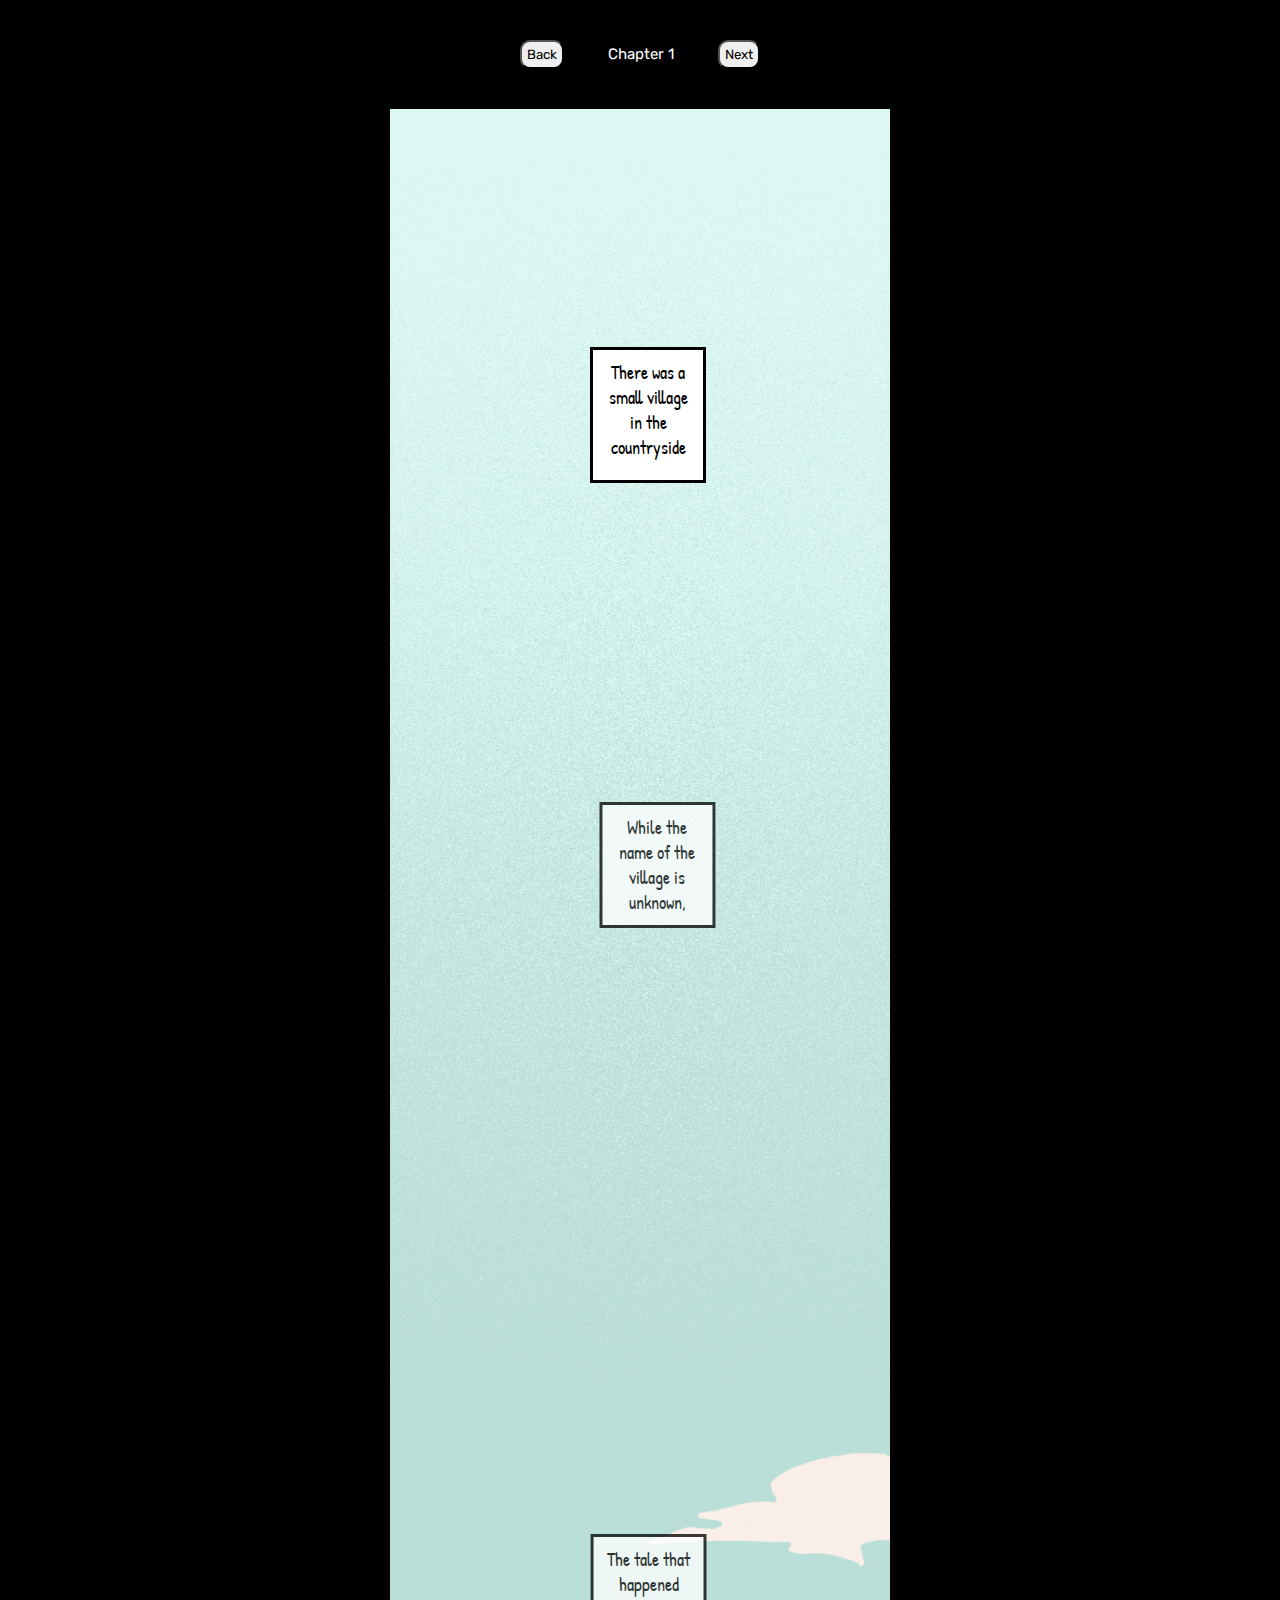
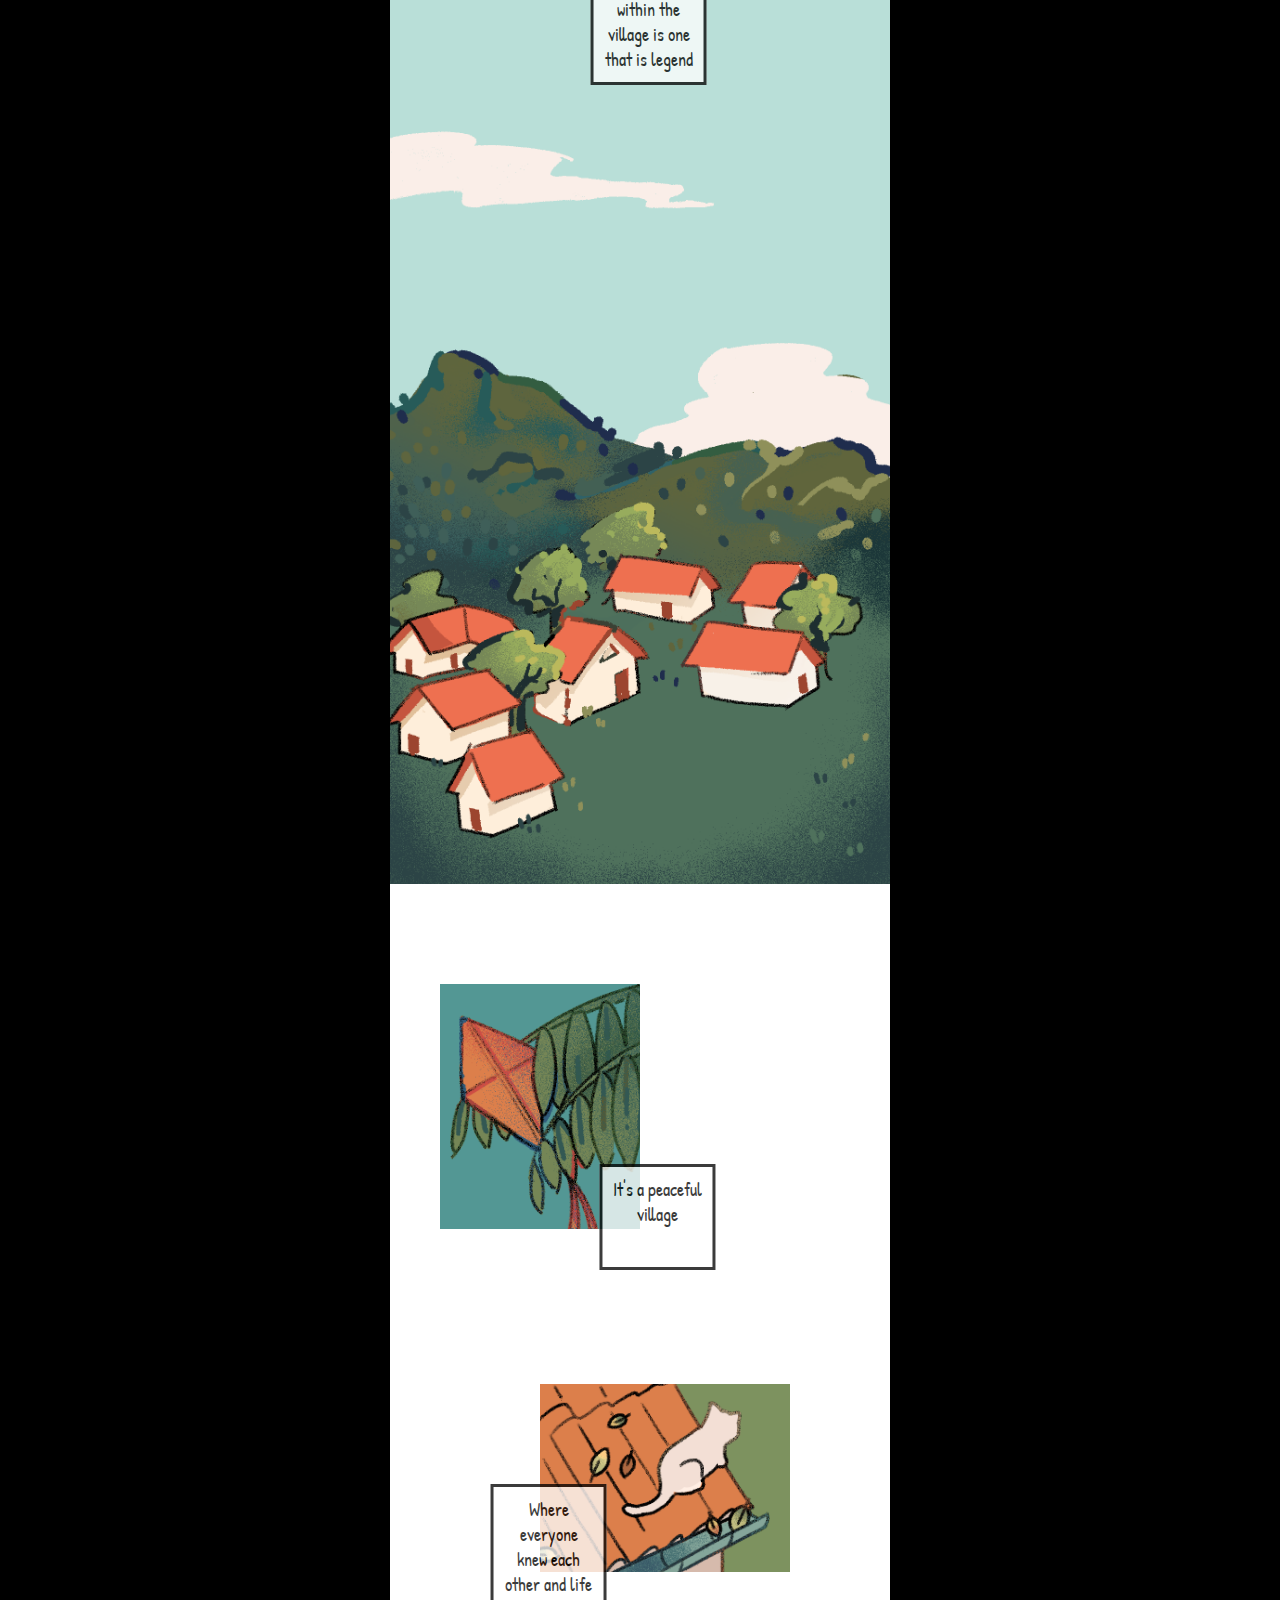
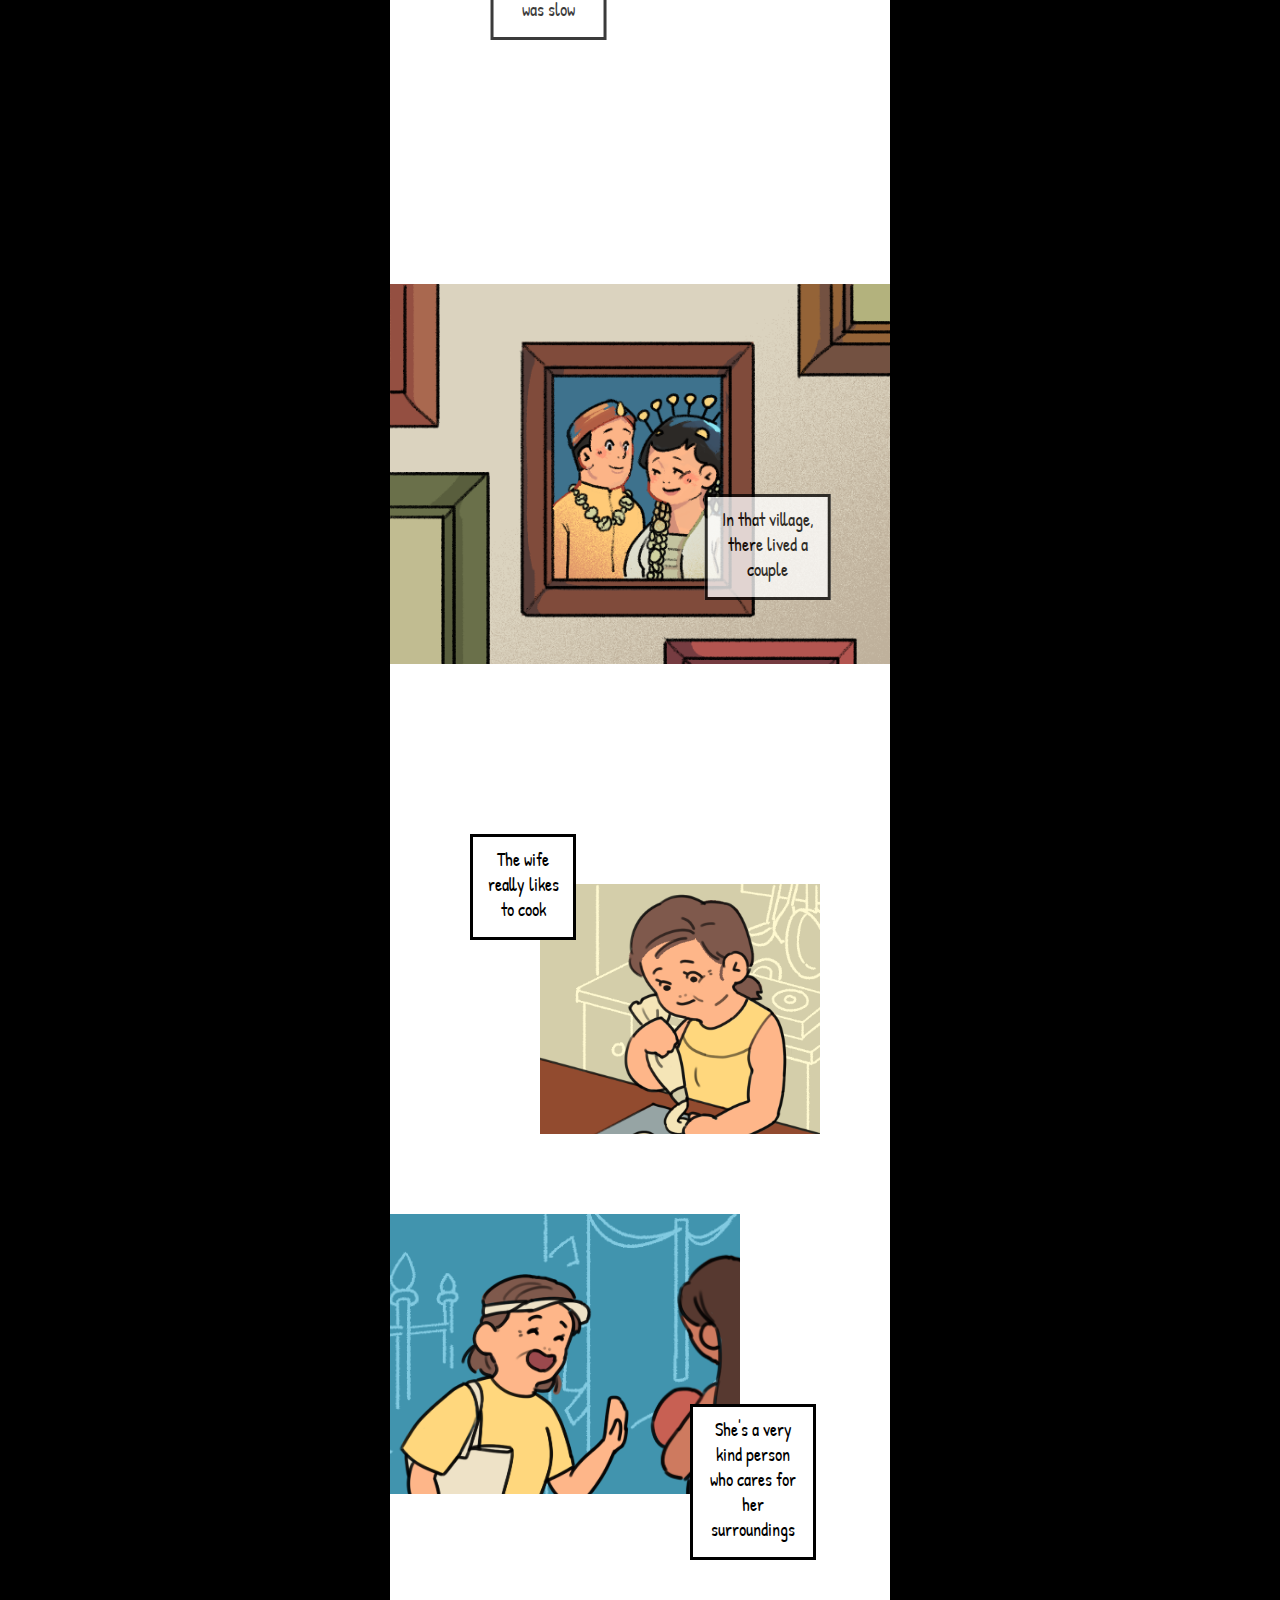
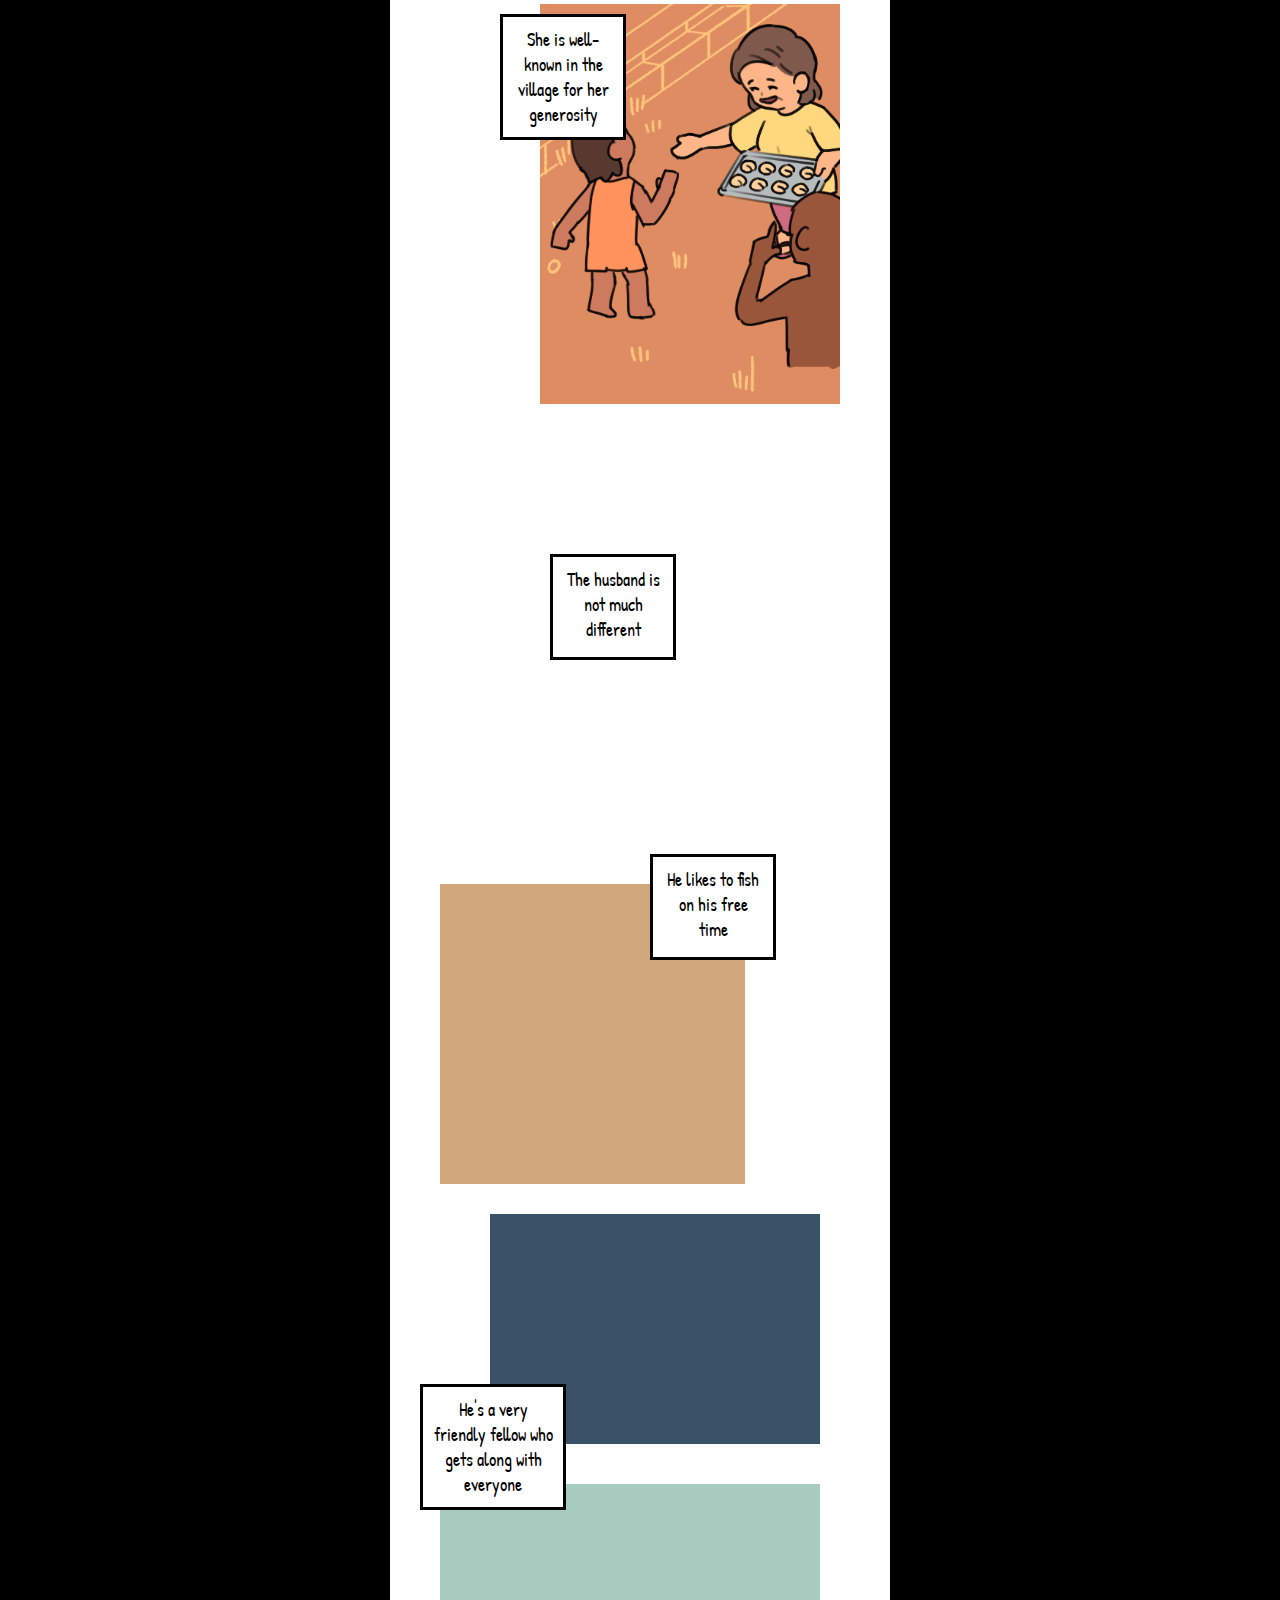
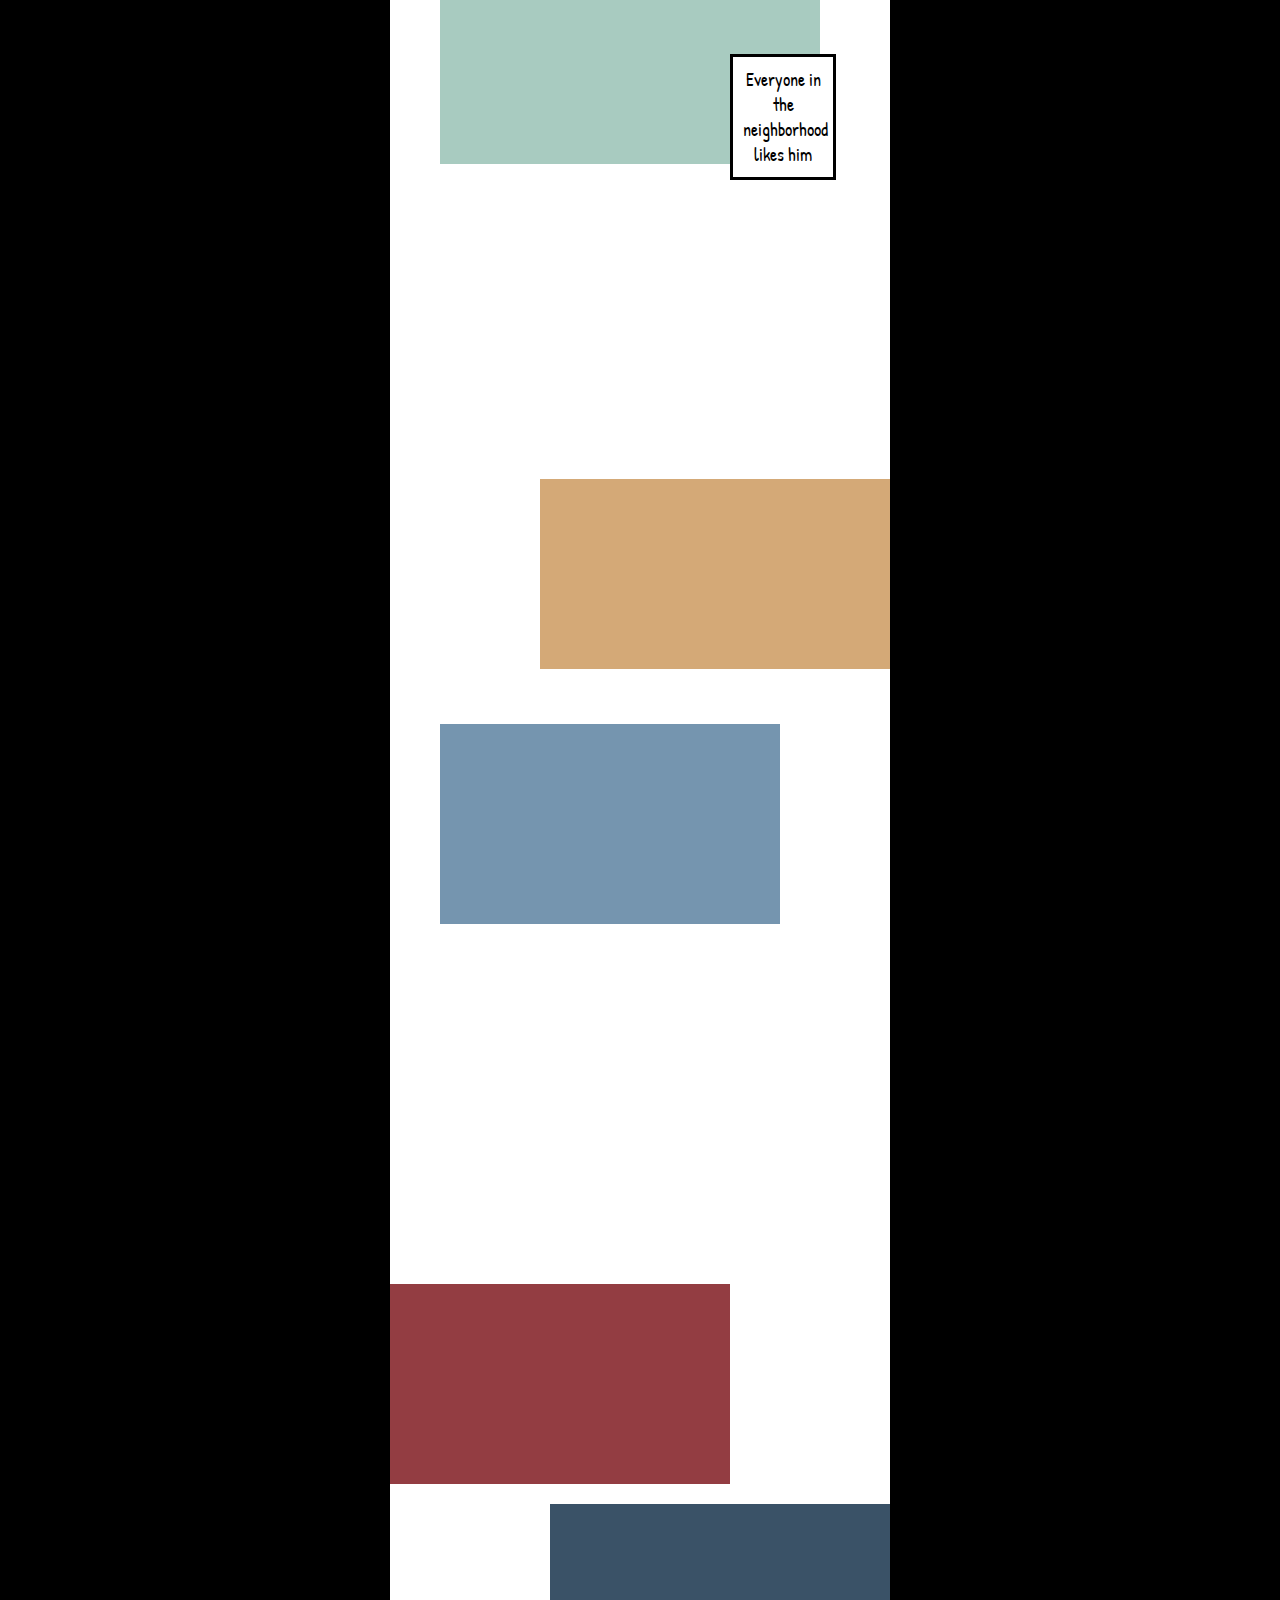
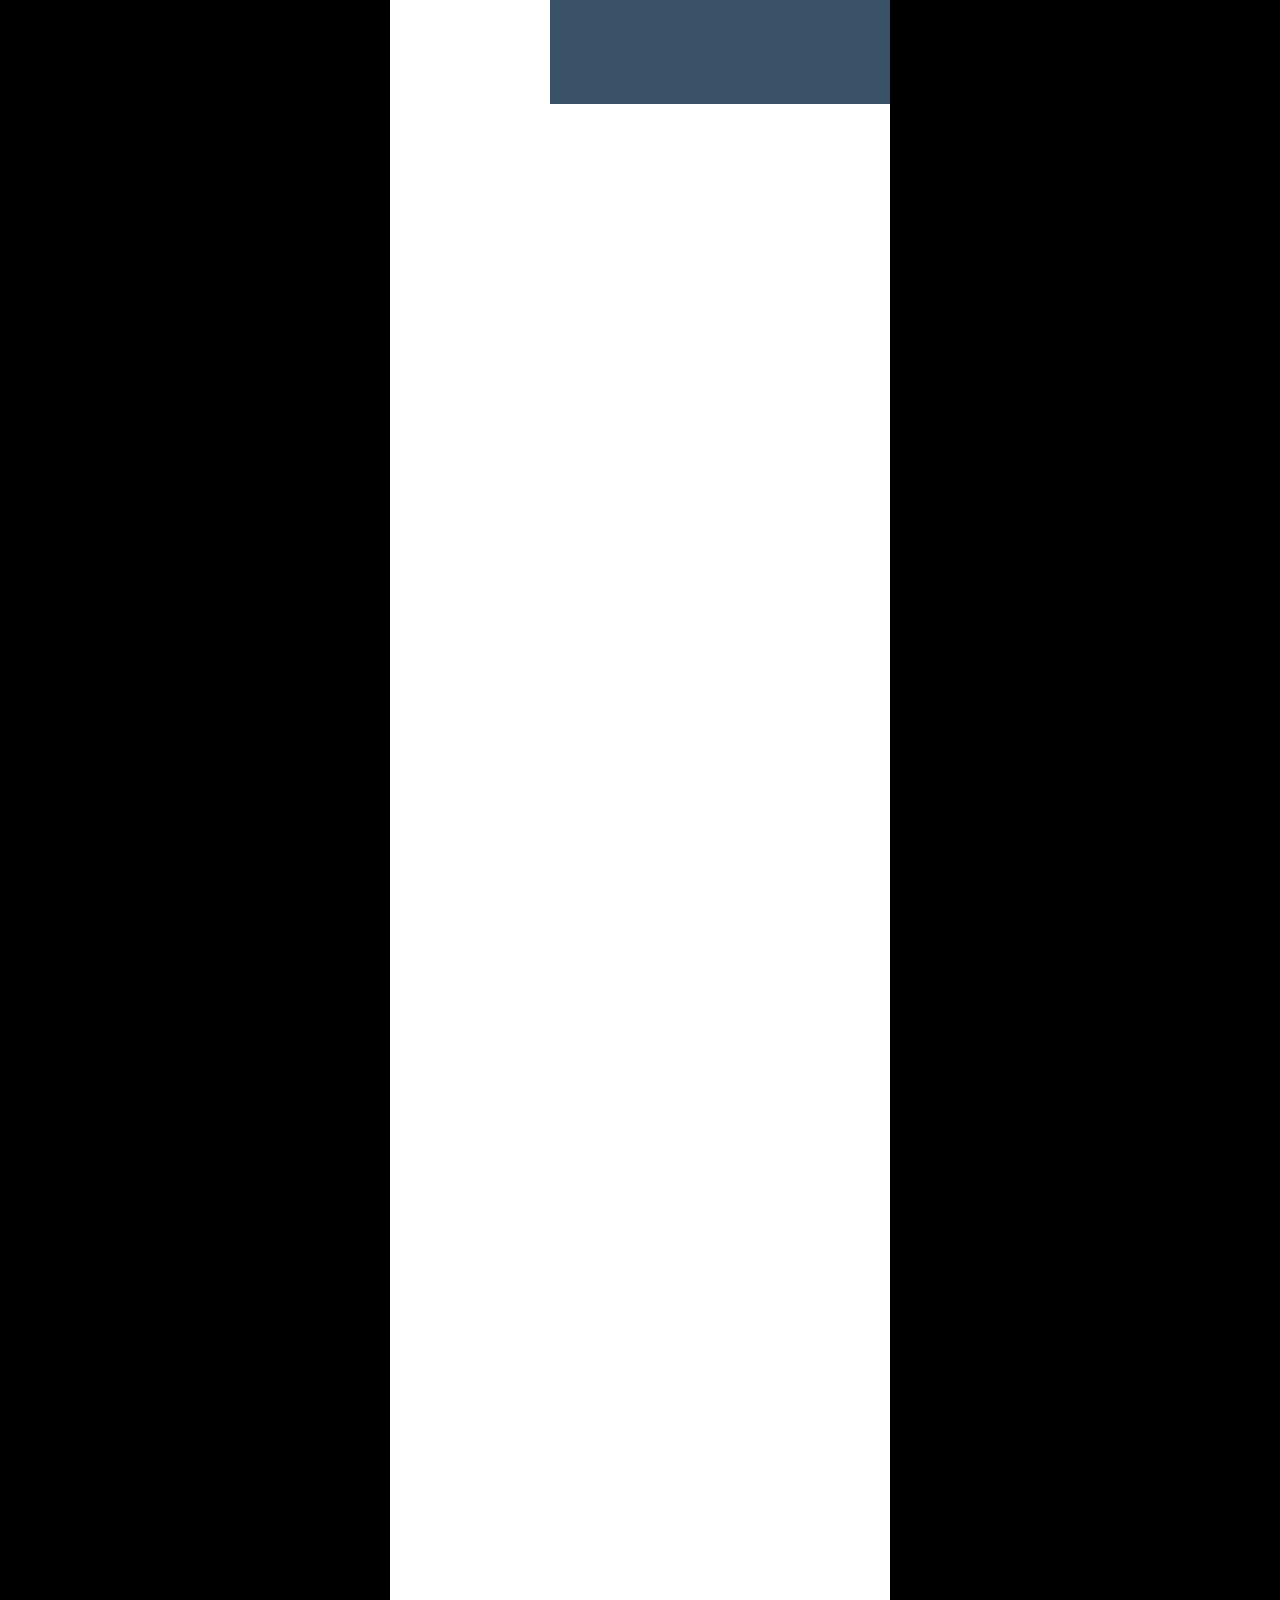
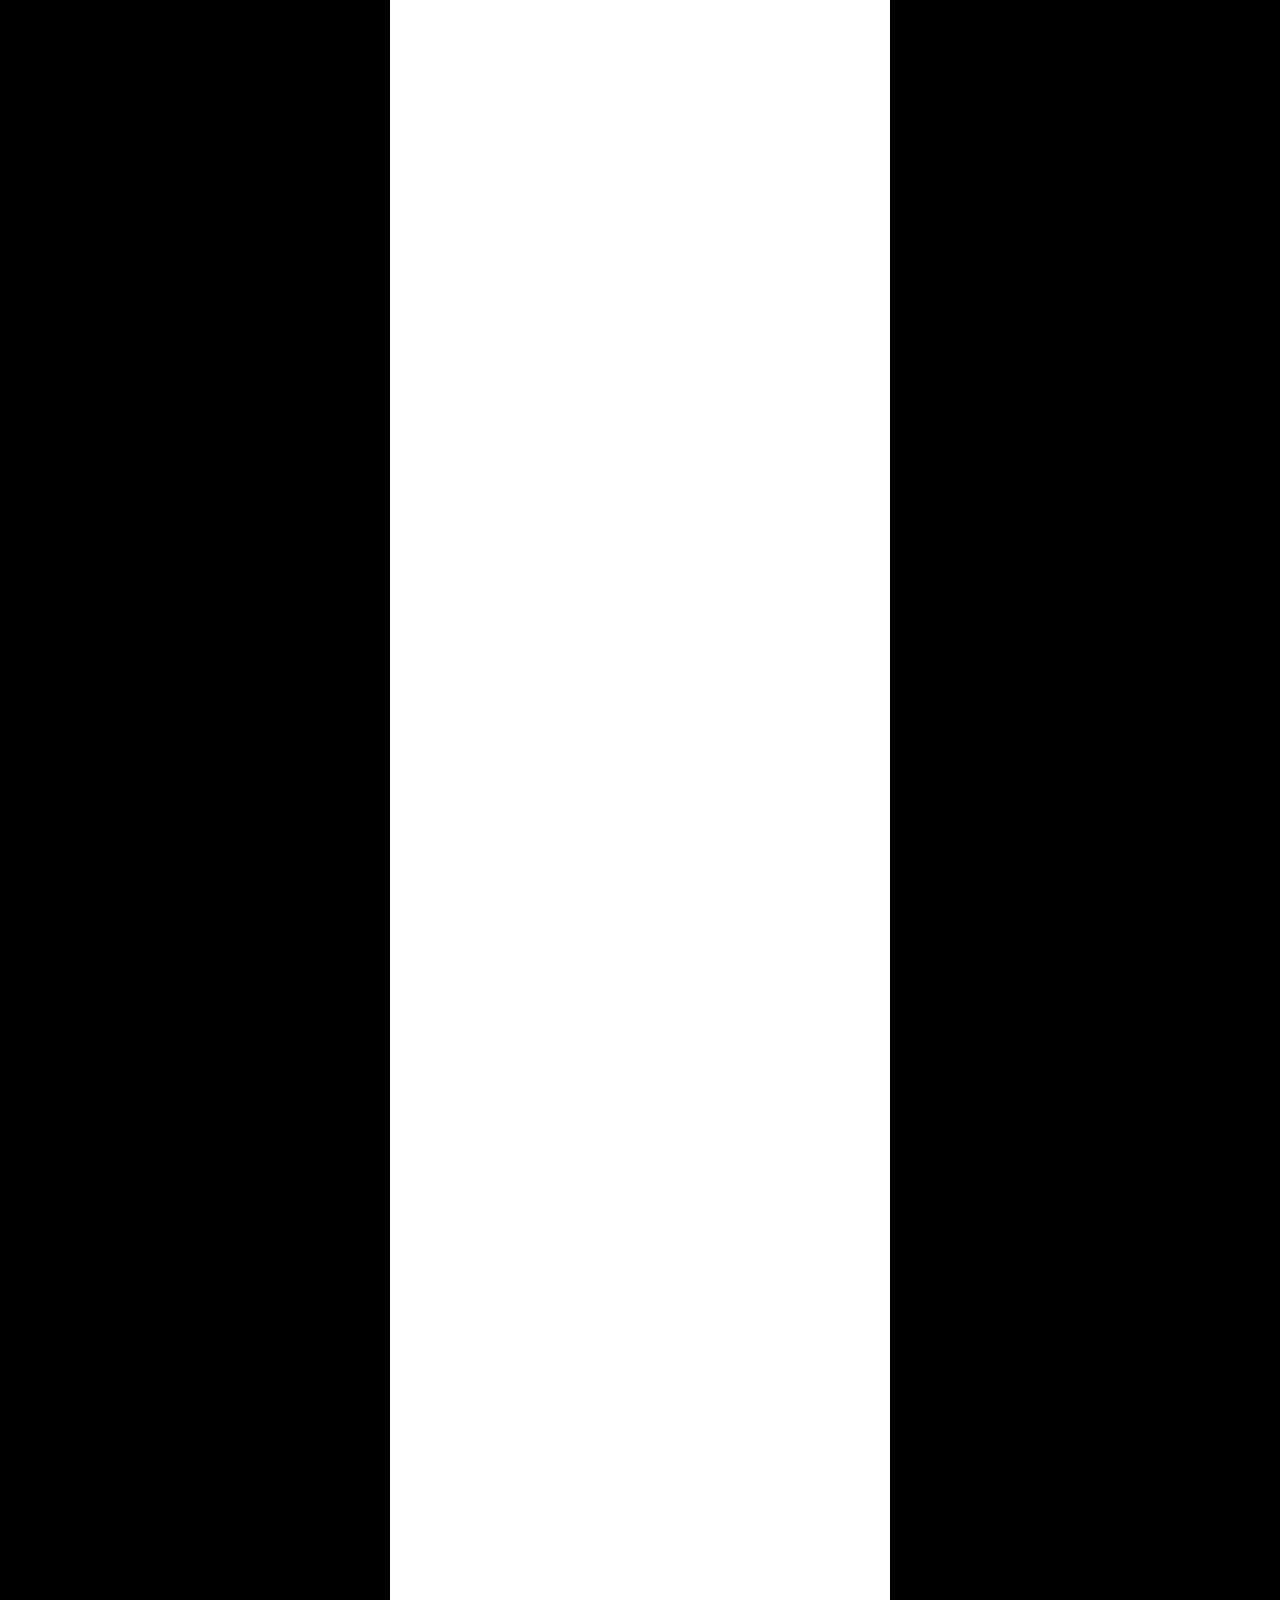
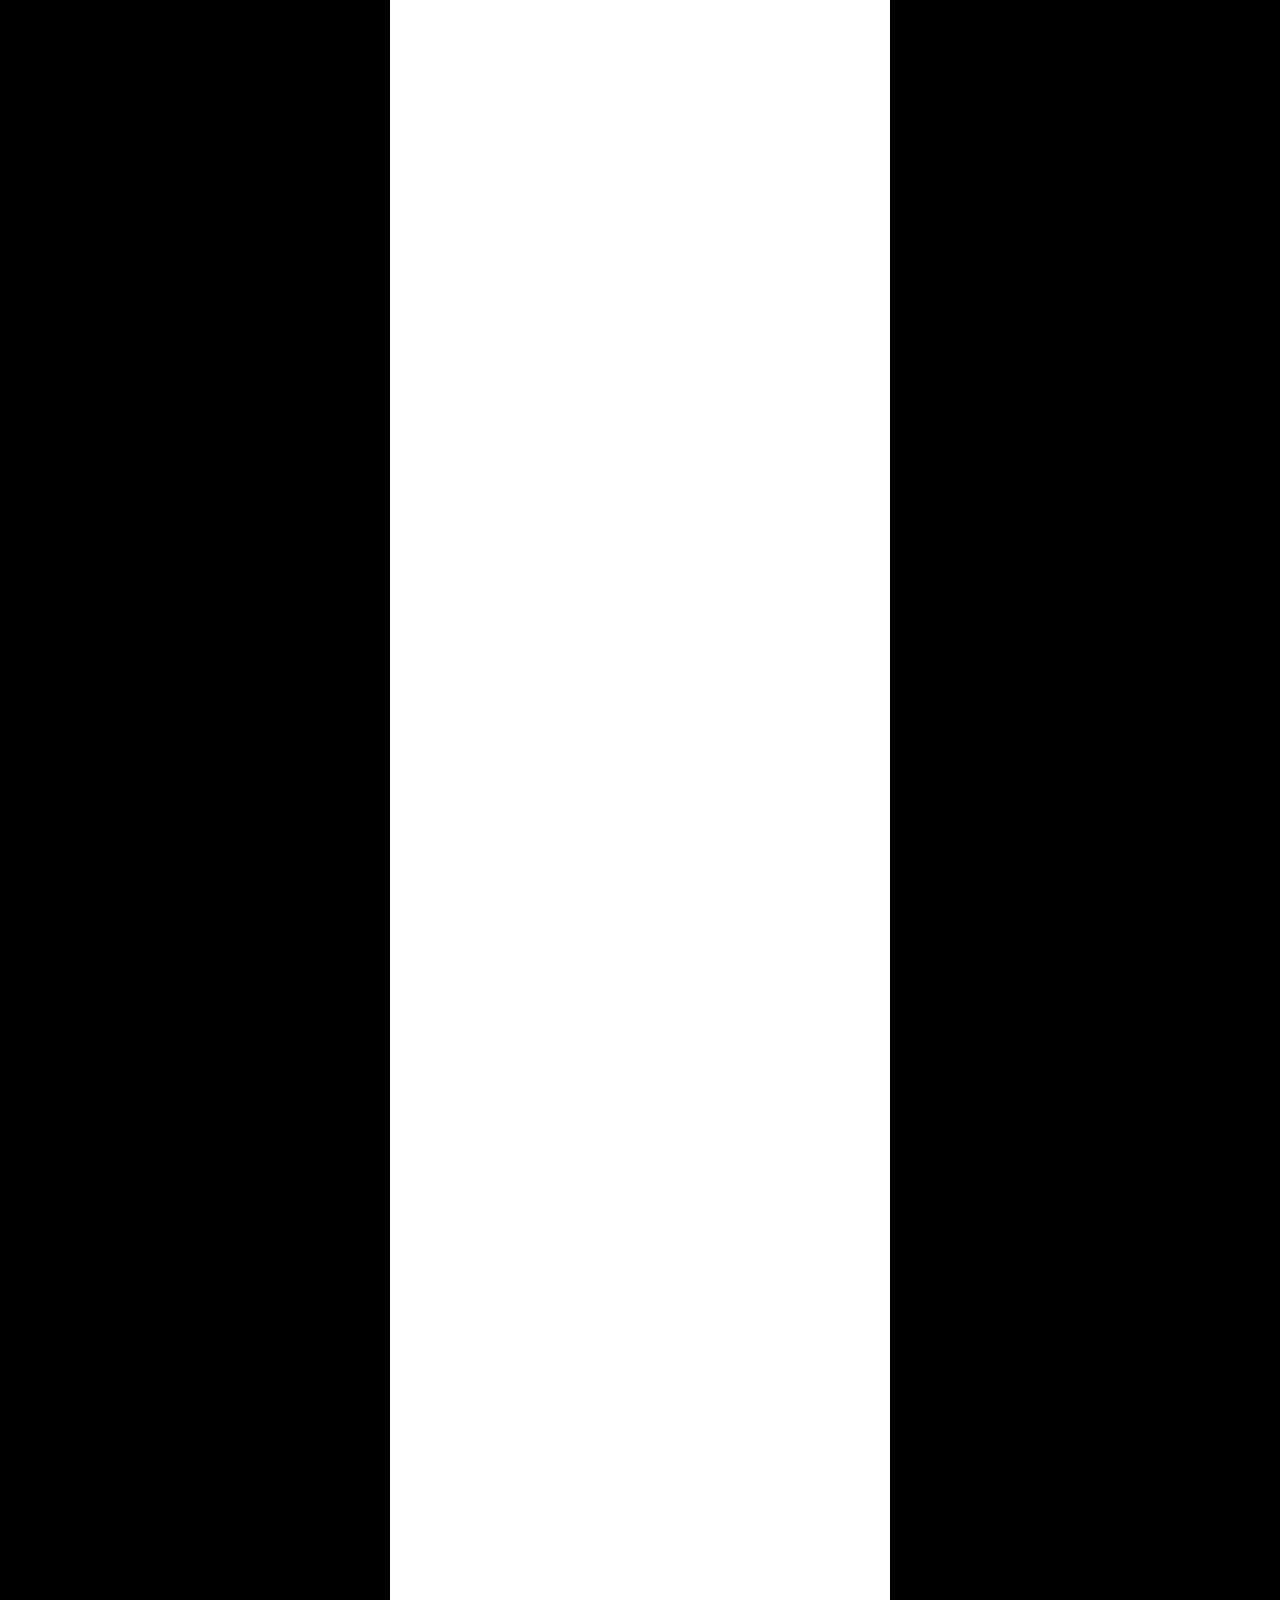
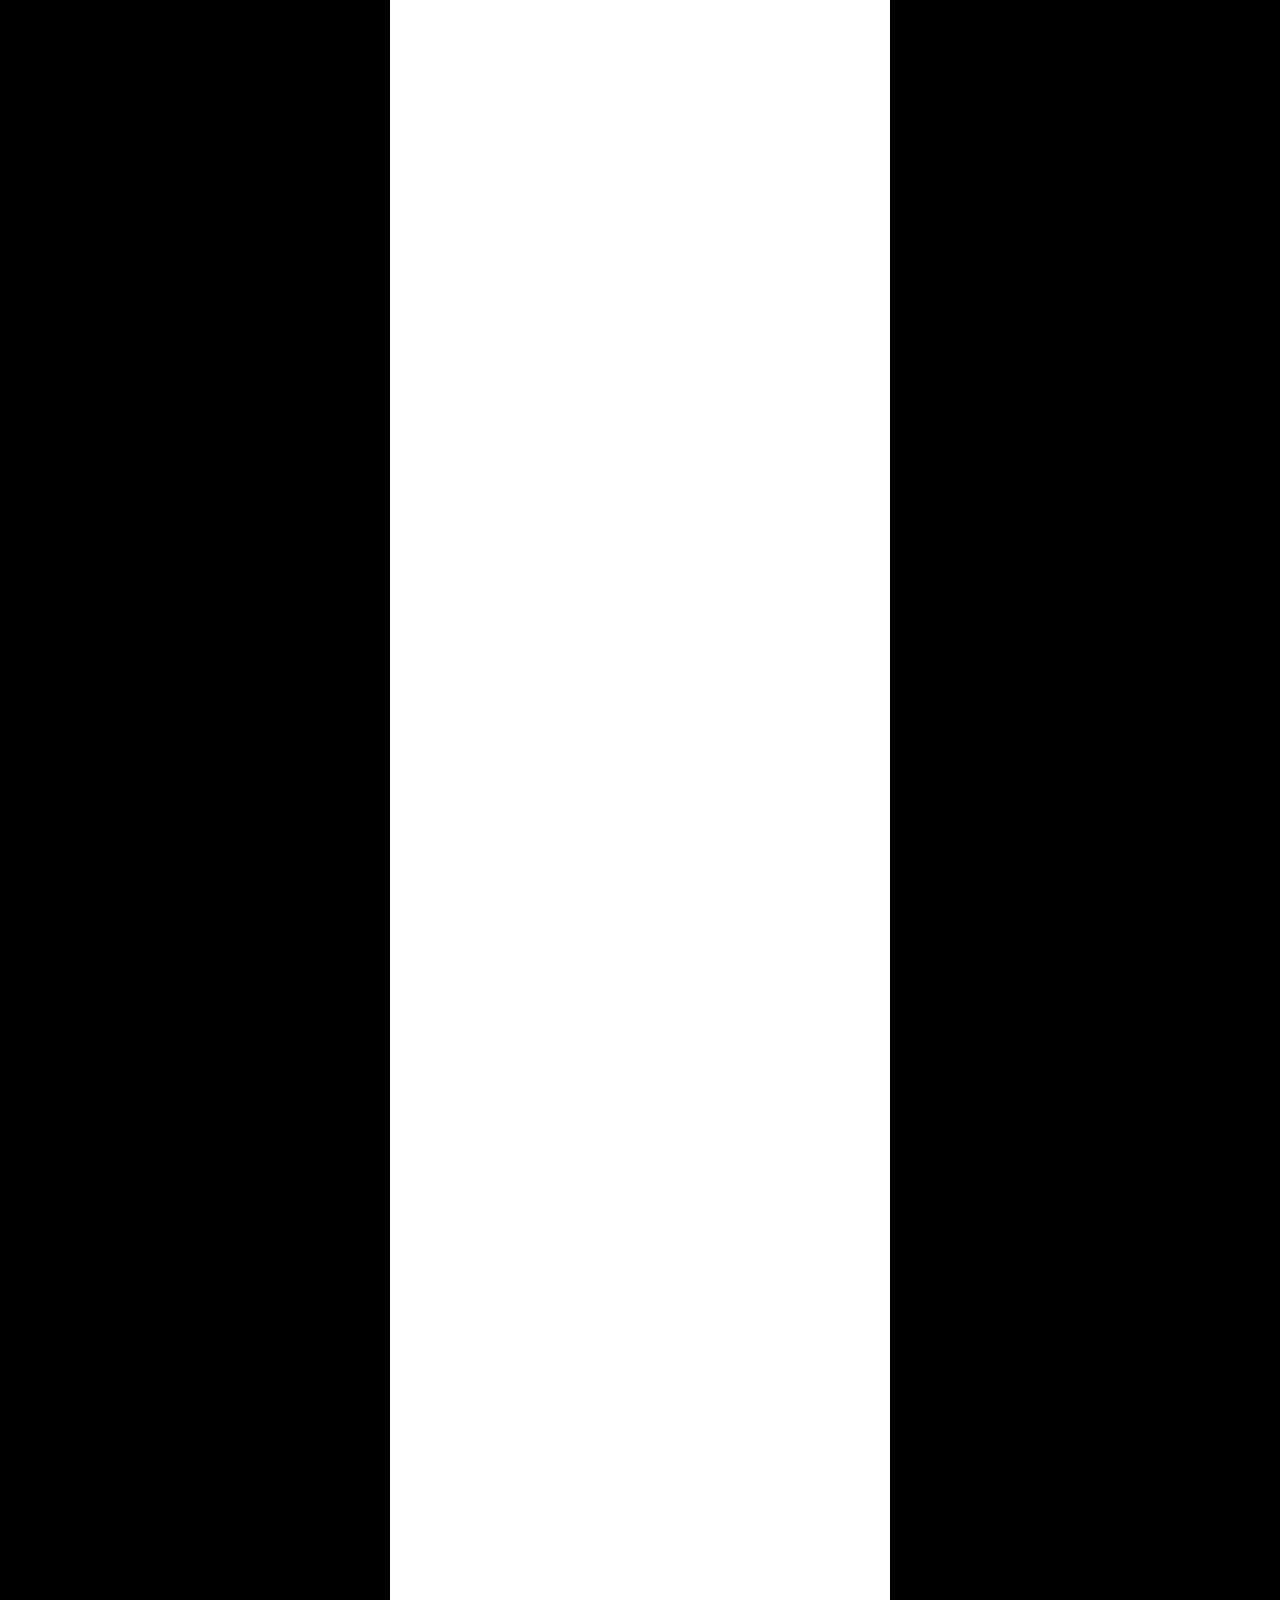
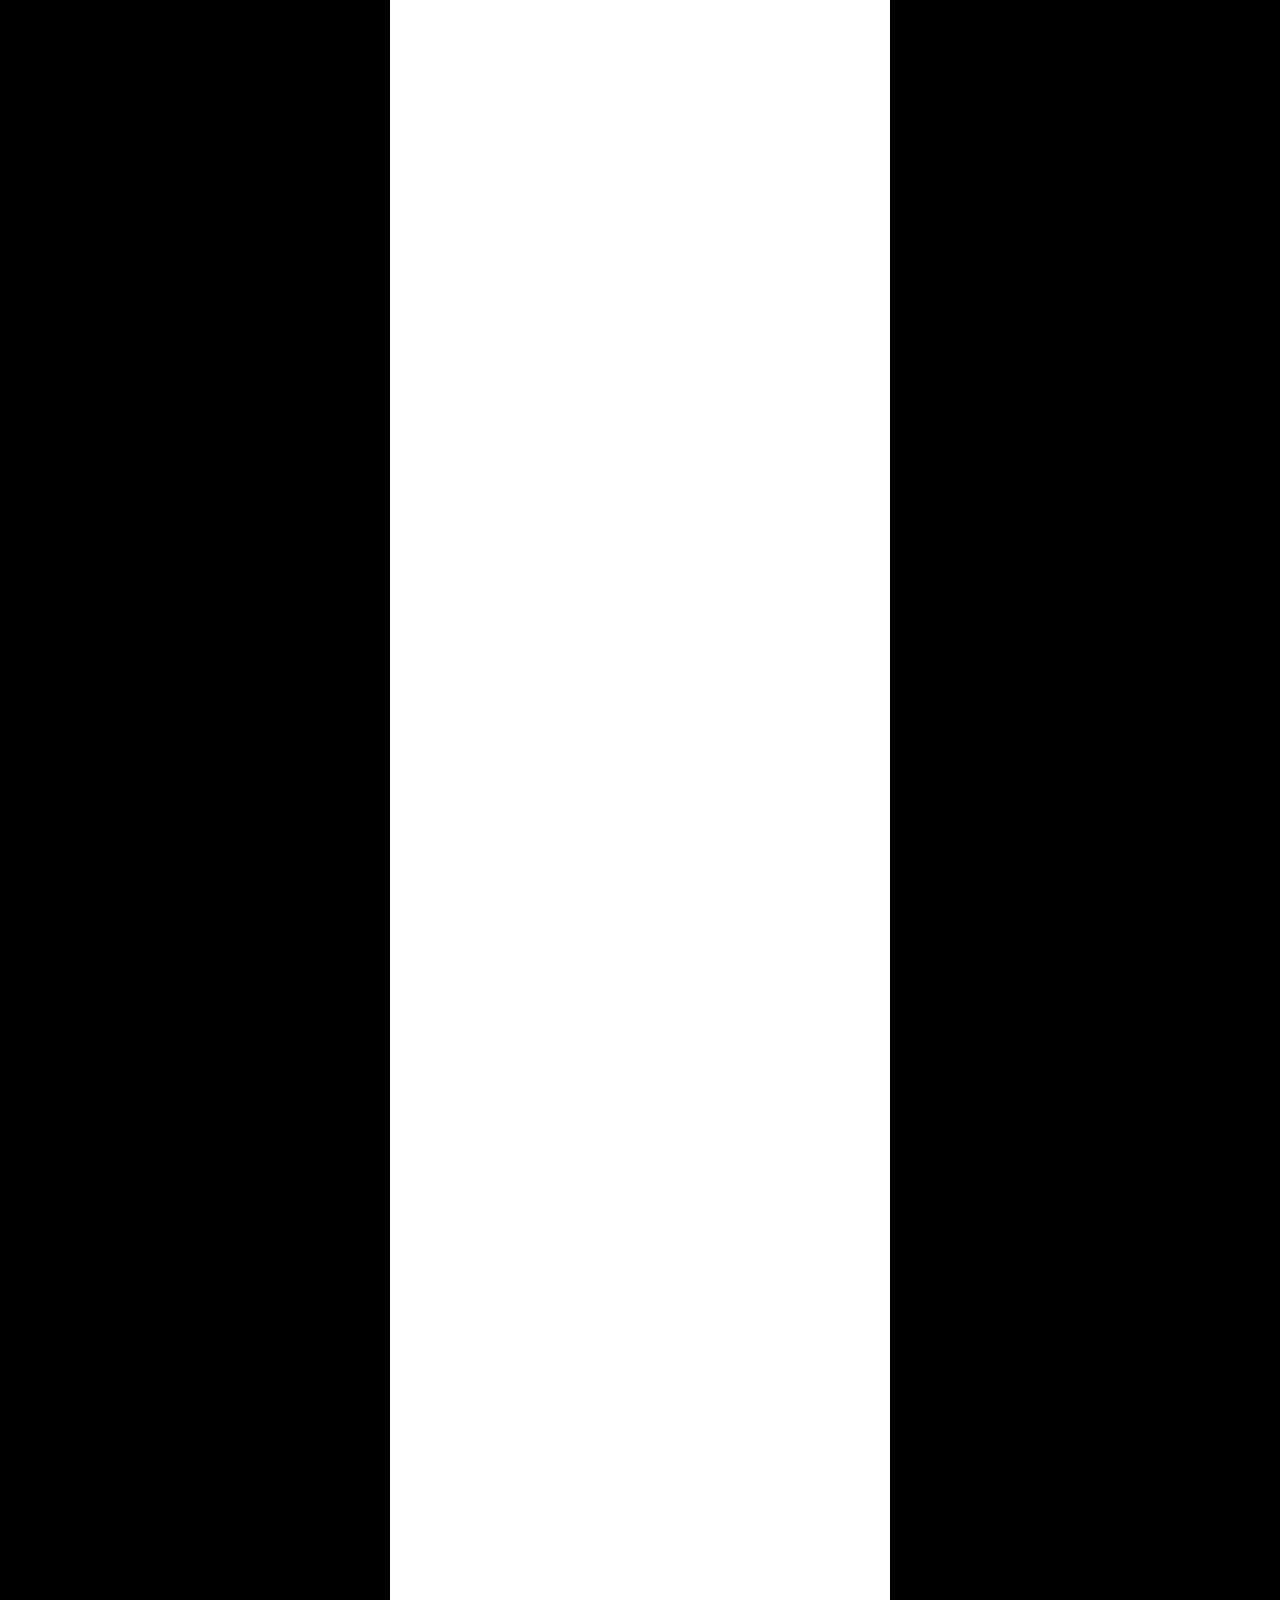
==== main.html @ 0cd02e27 "Add files via upload" ====
<!DOCTYPE html>
<html lang="en">
<head>
    <meta charset="UTF-8">
    <meta http-equiv="X-UA-Compatible" content="IE=edge">
    <meta name="viewport" content="width=device-width, initial-scale=1.0">
    <link rel="preconnect" href="https://fonts.googleapis.com">
    <link rel="preconnect" href="https://fonts.gstatic.com" crossorigin>
    <link href="https://fonts.googleapis.com/css2?family=Patrick+Hand&family=Rubik:ital,wght@0,400;0,500;0,700;1,400;1,500&display=swap" rel="stylesheet">
    <script src="https://kit.fontawesome.com/bb54944845.js" crossorigin="anonymous"></script>
    <link rel="stylesheet" href="style.css">
    <title>Document</title>
</head>
<body>

    <div class="control1">
        
        <div class="nav">
            <button onclick="window.location.href='home.html'">Back</i></button>
            <a>Chapter 1</a>
            <button onclick="window.location.href='main2.html'">Next</button>
        </div>

    </div>

    <div class="container0">

        <img src="village.png" alt="">

        <div class="dial0">
            <h>There was a small village in the countryside</h>
        </div>

        <div class="dial1">
            <h>While the name of the village is unknown,</h>
        </div>

        <div class="dial2">
            <h>The tale that happened within the village is one that is legend</h>
        </div>

    </div>
    
    <div class="container">

        <div class="dial1">
            <h>It's a peaceful village</h>
        </div>

        <div class="dial2">
            <h>Where everyone knew each other and life was slow</h>
        </div>

        <div class="panel1">

            <img src="chap1-box2-0.png" class="img1" alt="">

        </div>

        <div class="panel2">

            <img src="chap1-box3-0.png" class="img2" alt="">

        </div>


    </div>

    <div class="container2">

        <div class="dial3">
            <h>In that village, there lived a couple</h>
        </div>

        <div class="dial4">
            <h>The wife really likes to cook</h>
        </div>

        <div class="dial5">
            <h>She's a very kind person who cares for her surroundings</h>
        </div>

        <div class="dial6">
            <h>She is well-known in the village for her generosity</h>
        </div>

        <div class="dial7">
            <h>The husband is not much different</h>
        </div>

        <div class="panel3"> 

            <img src="chap1-box4-0.png" class="img1" alt="">

        </div>

        <div class="panel4">

            <img src="chap1-box5-0.png" alt="">

        </div>
        
        <div class="panel5">

            <img src="chap1-box6-1.png" class="img0" alt="">

            <img src="chap1-box6-0.png" class="img1" alt="">

        </div>

        <div class="panel6">

            <img src="chap1-box7-0.png" class="img" alt="">

            <img src="chap1-box7-1.png" class="img0" alt="">

            <img src="chap1-box7-3.png" class="img2" alt="">

            <img src="chap1-box7-2.png" class="img1" alt="">

        </div>

    </div>

    <div class="container3">

        <div class="dial7">
            <h>He likes to fish on his free time</h>
        </div>

        <div class="dial8">
            <h>He's a very friendly fellow who gets along with everyone</h>
        </div>

        <div class="dial9">
            <h>Everyone in the neighborhood likes him</h>
        </div>

        <div class="panel7">

            <img src="chap1-box8-0.png" alt="">

        </div>

        <div class="panel8">

            <img src="chap1-box9-0.png" alt="">

        </div>

        <div class="panel9">

            <img src="chap1-box10-0.png" class="img" alt="">

            <img src="chap1-box10-1.png" class="img0" alt="">

            <img src="chap1-box10-2.png" class="img1" alt="">

            <img src="chap1-box10-3.png" class="img2" alt="">

        </div>

        <div class="panel10">

            <img src="chap1-box11-0.png" class="img0" alt="">

            <img src="chap1-box11-2.png" class="img1" alt="">

            <img src="chap1-box11-1.png" class="img2" alt="">

        </div>

        <div class="panel11">

            <img src="chap1-box12-0.png" class="img" alt="">
            
            <img src="chap1-box12-1.png" class="img0" alt="">

            <img src="chap1-box12-2.png" class="img1" alt="">

        </div>

    </div>

    <div class="container4">

        <div class="panel12">

            <img src="chap1-box13-0.png" alt="" class="img0">

            <img src="chap1-box13-1.png" alt="" class="img1">

        </div>

        <div class="panel13">

            <img src="chap1-box14-0.png" alt="" class="img0">

            <img src="chap1-box14-1.png" alt="" class="img1">

        </div>

    </div>

    <div class="container5">

        <div class="panel14">

            <img src="chap1-box15-2.png" alt="" class="img0">

            <img src="chap1-box15-1.png" alt="" class="img1">

            <img src="chap1-box15-0.png" alt="" class="img2">

        </div>

    </div>

    <div class="container6">

        <div class="panel15">
            <img src="chap1-box16-0.png" alt="">
        </div>

        <div class="panel16">
            <img src="chap1-box17-0.png" alt="">

            <img src="chap1-box17-1.png" alt="">

        </div>

        <div class="panel17">
            <img src="chap1-box18-0.png" alt="">

            <img src="chap1-box18-1.png" alt="">
        </div>

    </div>

    <div class="container7">

        <div class="panel18">
            <img class="bg" src="chap1-box19-0.png" alt="">

            <img class="layer" src="chap1-box19-1.png" alt="">
        </div>

        <div class="panel19">
            <img src="chap1-box20-0.png" alt="">
        </div>

        <div class="panel20">
            <img class="bg" src="chap1-box21-0.png" alt="">
            <img class="layer" src="chap1-box21-1.png" alt="">
        </div>

    </div>

    <div class="container8">

        <div class="panel21">
            <img class="img1" src="chap1-box22-0.png" alt="">
        </div>

        <div class="panel22">
            <img src="chap1-box23-0.png" alt="">
        </div>
        
    </div>

    <div class="container9">

        <div class="panel23">
            <img src="chap1-box24-0.png" alt="">
        </div>

        <div class="panel24">
            <img src="chap1-box25-0.png" alt="">
        </div>

    </div>

    <div class="container10">

        <div class="panel25">
            <img src="chap1-box26-0.png" alt="" class="bg">
            <img src="chap1-box26-1.png" alt="" class="layer">
            <img src="chap1-box26-2.png" alt="" class="layer1">
            <img src="chap1-box26-3.png" alt="" class="layer2">
        </div>

        <div class="panel26">
            <img src="chap1-box27-0.png" alt="">
        </div>

        <div class="panel27">
            <img class="bg" src="chap1-box28-0.png" alt="">
            <img class="layer" src="chap1-box28-1.png" alt="">
        </div>

        <div class="panel28">
            <img src="chap1-box29-0.png" alt="">
        </div>

        <div class="panel29">
            <img src="chap1-box30-0.png" alt="">
        </div>

        <div class="panel30">
            <img class="bg" src="chap1-box31-0.png" alt="">
            <img src="chap1-box31-1.png" alt="" class="layer">
            <img src="chap1-box31-2.png" alt="" class="layer1">
        </div>

        <div class="panel31">
            <img src="chap1-box32-0.png" alt="">
        </div>

    </div>

    <div class="container11">

        <div class="panel32">
            <img src="chap1-box33-0.png" alt="" class="bg">

            <img src="chap1-box33-1.png" alt="" class="layer">
        </div>

        <div class="panel33">
            <img src="chap1-box34-0.png" alt="" class="bg">

            <img src="chap1-box34-1.png" alt="" class="layer">
        </div>

    </div>

    <div class="container12">

        <div class="panel34">
            <img src="chap1-box35-0.png" alt="">
        </div>

        <div class="panel35">
            <img src="chap1-box36-0.png" alt="">
        </div>

        <div class="panel36">
            <img src="chap1-box37-0.png" alt="" class="bg">

            <img src="chap1-box37-1.png" alt="" class="layer">
        </div>

        <div class="panel37">
            <img src="chap1-box38-0.png" alt="">
        </div>

    </div>

    <div class="container13">

        <div class="panel38">
            <img src="chap1-box39-0.png" alt="">
        </div>

        <div class="panel39">
            <img src="chap1-box40-0.png" alt="" class="bg">

            <img src="chap1-box40-1.png" alt="" class="layer">
        </div>

        <div class="panel40">
            <img src="chap1-box41-0.png" alt="">
        </div>

    </div>

    <div class="container14">
        <div class="panel41">
            <img src="chap1-box42-0.png" alt="">
        </div>

        <div class="panel42">
            <img src="chap1-box43-0.png" alt="">
        </div>

        <div class="panel43">
            <img src="chap1-box44-0.png" alt="" class="bg">

            <img src="chap1-box44-1.png" alt="" class="layer">
        </div>

        <div class="panel44">
            <img src="chap1-box45-0.png" alt="" class="bg">

            <img src="chap1-box45-1.png" alt="" class="layer">
        </div>

        <div class="panel45">

            <img src="chap1-box46-0.png" alt="">

        </div>

        <div class="panel46">

            <img src="chap1-box47-0.png" alt="">
            
        </div>

        <div class="panel47">

            <img src="chap1-box48-0.png" alt="">
            
        </div>

        <div class="panel48">

            <img src="chap1-box49-0.png" alt="">
            
        </div>

    </div>

    <div class="container15">

        <div class="panel49">

            <img src="chap1-box50-0.png" alt="">
            
        </div>

        <div class="panel50">

            <img src="chap1-box51-0.png" alt="">
            
        </div>

        <div class="panel51">

            <img src="chap1-box52-0.png" alt="">
            
        </div>

        <div class="panel52">
            <img src="chap1-box53-0.png" alt="" class="bg">

            <img src="chap1-box53-1.png" alt="" class="layer">
        </div>

    </div>

    <div class="control1">
        
        <div class="nav">
            <button onclick="window.location.href='home.html'">Back</button>
            <a>Chapter 1</a>
            <button onclick="window.location.href='main2.html'">Next</button>
        </div>

    </div>


    <script src="anime.min.js"></script>

        <script>
            
            anime({
                targets: '.panel3 .img1',
                blur: 500,
                duration: 3000,
                loop: true,
            });

            anime({
                targets: '.panel5 .img0',
                translateX: [-30,10],
                translateY: [60,60],
                duration: 3000,
                loop: true,
            });

            anime({
                targets: '.panel6 .img1',
                translateY: [300,-100],
                translateX: [-80,-80],
                duration: 5000,
                loop: true,
            });

            anime({
                targets: '.panel6 .img2',
                translateY: [300,230],
                translateX: [0,0],
                duration: 5000,
                loop: true,
            });

            anime({
                targets: '.dial1',
                translateX: [40,0],
                translateY: [-20,-20],
                opacity: [0,1],
                delay: 1000,
                duration: 3000,
                loop: true,
            });

            anime({
                targets: '.dial2',
                translateX: [-30,10],
                translateY: [0,0],
                opacity: [0,1],
                delay: 1000,
                duration: 3000,
                loop: true,
            });

            anime({
                targets: '.dial3',
                translateX: [30,10],
                translateY: [10,10],
                opacity: [0,1],
                delay: 1000,
                duration: 3000,
                loop: true,
            });

            anime({
                targets: '.panel14 .img1',
                opacity: [0,1],
                duration: 8000,
                loop: true,
            });

            anime({
                targets: '.panel9 .img0',
                translateY: [0,40],
                translateX: [50,-20],
                duration: 4000,
                loop: true,
            });

            anime({
                targets: '.panel9 .img1',
                translateY: [20,-60],
                translateX: [0,150],
                duration: 4000,
                loop: true,
            });
        </script>

</body>
</html>
---- style.css ----
body {
    background-color: black;
    margin: 0;
    height: 100%;
    width: 100%;
    display: grid;
    justify-items: center;
}

@media only screen and (max-width: 300px) {
    /* For mobile phones: */
    [class*="col-"] {
      width: 100%;
    }

}


.container0 {
    background-color: white;
    width: 500px;
    height: 2375px;
    display: grid;
    grid-template-rows: 10% 10% 10% 10% 10% 10% 10% 10% 10% 10%;
    grid-template-columns: 10% 10% 10% 10% 10% 10% 10% 10% 10% 10%;
    clip-path: inset(0% 0% 0% 0%);
}

.container0 img {
    width: 500px;
}

.container0 .dial0 {
    grid-row: 2;
    grid-column: 5;
    font-family: 'Patrick Hand', cursive;
    font-size: 18px;
    text-align: center;
    padding: 10px;
    background-color: white;
    z-index: 1;
    width: 90px;
    height: 110px;
    border: solid;
}

.container0 .dial1 {
    grid-row: 4;
    grid-column: 5;
    font-family: 'Patrick Hand', cursive;
    font-size: 18px;
    text-align: center;
    padding: 10px;
    background-color: white;
    z-index: 1;
    width: 90px;
    height: 100px;
    border: solid;
}

.container0 .dial2 {
    grid-row: 7;
    grid-column: 5;
    font-family: 'Patrick Hand', cursive;
    font-size: 18px;
    text-align: center;
    padding: 10px;
    background-color: white;
    z-index: 1;
    width: 90px;
    height: 125px;
    border: solid;
}

.container {
    background-color: white;
    width: 500px;
    height: 1000px;
    display: grid;
    grid-template-rows: 10% 10% 10% 10% 10% 10% 10% 10% 10% 10%;
    grid-template-columns: 10% 10% 10% 10% 10% 10% 10% 10% 10% 10%;
    clip-path: inset(0% 0% 0% 0%);
}

.container .dial1 {
    font-family: 'Patrick Hand', cursive;
    font-size: 18px;
    text-align: center;
    padding: 10px;
    background-color: white;
    z-index: 1;
    width: 90px;
    height: 80px;
    border: solid;
    grid-column: 5;
    grid-row: 4;
}

.container .dial2 {
    font-family: 'Patrick Hand', cursive;
    font-size: 18px;
    text-align: center;
    padding: 10px;
    position: sticky;
    z-index: 1;
    background-color: white;
    width: 90px;
    height: 130px;
    border: solid;
    grid-column: 3;
    grid-row: 7;
}

.container .panel1 {
    grid-row: 2/3;
    grid-column: 2;
    background-color: #539794;
    width: 200px;
    height: 245px;
    clip-path: inset(0% 0% 0% 0%);
}

.panel1 img {
    transform: translate(10px,-10px);
    width: 250px;
    transition: ease-in-out;
}

.container .panel2 {
    grid-row: 6;
    grid-column: 4;
    background-color: #7d925f;
    width: 250px;
    height: 188px;
    clip-path: inset(0% 0% 0% 0%);
}

.panel2 img {
    transform: translate(-30px,-20px);
    width: 260px;
    transition: ease-in-out;
}

.container2 {
    background-color: white;
    width: 500px;
    height: 2000px;
    display: grid;
    grid-template-rows: 10% 10% 10% 10% 10% 10% 10% 10% 10% 10%;
    grid-template-columns: 10% 10% 10% 10% 10% 10% 10% 10% 10% 10%;
    clip-path: inset(0% 0% 0% 0%);
}

.container2 .dial3 {
    font-family: 'Patrick Hand', cursive;
    font-size: 18px;
    text-align: center;
    padding: 10px;
    transform: translate(30px,10px);
    position: sticky;
    z-index: 1;
    background-color: white;
    width: 100px;
    height: 80px;
    border: solid;
    grid-column: 7;
    grid-row: 2;
}

.container2 .dial4 {
    font-family: 'Patrick Hand', cursive;
    font-size: 18px;
    text-align: center;
    padding: 10px;
    transform: translate(30px,-50px);
    position: sticky;
    z-index: 1;
    background-color: white;
    width: 80px;
    height: 80px;
    border: solid;
    grid-column: 2;
    grid-row: 4;
}

.container2 .dial5 {
    font-family: 'Patrick Hand', cursive;
    font-size: 18px;
    text-align: center;
    padding: 10px;
    transform: translate(50px,-80px);
    position: sticky;
    z-index: 1;
    background-color: white;
    width: 100px;
    height: 130px;
    border: solid;
    grid-column: 6;
    grid-row: 7;
}

.container2 .dial6 {
    font-family: 'Patrick Hand', cursive;
    font-size: 18px;
    text-align: center;
    padding: 10px;
    transform: translate(60px,-70px);
    position: sticky;
    z-index: 1;
    background-color: white;
    width: 100px;
    height: 100px;
    border: solid;
    grid-column: 2;
    grid-row: 8;
}

.container2 .dial7 {
    font-family: 'Patrick Hand', cursive;
    text-align: center;
    font-size: 18px;
    padding: 10px;
    transform: translate(60px,70px);
    position: sticky;
    z-index: 1;
    background-color: white;
    width: 100px;
    height: 80px;
    border: solid;
    grid-column: 3;
    grid-row: 10;
}


.container2 .panel3 {
    grid-row: 1;
    grid-column: 1;
    display: grid;
    grid-template-rows: 10% 10% 10% 10% 10% 10% 10% 10% 10% 10%;
    grid-template-columns: 10% 10% 10% 10% 10% 10% 10% 10% 10% 10%;
    width: 500px;
    height: 380px;
    clip-path: inset(0% 0% 0% 0%);
}

.panel3 .img1 {
    grid-row: 1;
    grid-column: 0;
    transform: translate(0px,0px);
    width: 500px;
}

.container2 .panel4 {
    background-color: #d0a87c;
    grid-row: 4;
    grid-column: 4;
    width: 280px;
    height: 250px;
    clip-path: inset(0% 0% 0% 0%);
}

.panel4 img {
    width: 280px;
}

.container2 .panel5 {
    transform: translate(0px,-70px);
    grid-row: 6;
    grid-column: 1;
    background-color: #c5e4d1;
    display: grid;
    grid-template-rows: 10% 10% 10% 10% 10% 10% 10% 10% 10% 10%;
    grid-template-columns: 10% 10% 10% 10% 10% 10% 10% 10% 10% 10%;
    width: 350px;
    height: 280px;
    clip-path: inset(0% 0% 0% 0%);
}

.panel5 .img0 {
    width: 230px;
    z-index: 1;
}

.panel5 .img1 {
    transform: translate(-80px,0px);
    width: 400px;
}

.container2 .panel6 {
    transform: translate(0px,120px);
    grid-row: 7;
    grid-column: 4;
    background-color: #d0a87c;
    display: grid;
    grid-template-rows: 10% 10% 10% 10% 10% 10% 10% 10% 10% 10%;
    grid-template-columns: 10% 10% 10% 10% 10% 10% 10% 10% 10% 10%;
    width: 300px;
    height: 400px;
    clip-path: inset(0% 0% 0% 0%);
}

.panel6 .img {
    width: 300px;
}

.panel6 .img0 {
    transform: translate(100px,20px);
    width: 180px;
}

.panel6 .img1 {
    transform: translate(-10px,160px);
    width: 300px;
}

.panel6 .img2 {
    transform: translate(-40px,230px);
    width: 200px;
    z-index: 1;
}

.container3 {
    background-color: white;
    width: 500px;
    height: 2000px;
    display: grid;
    grid-template-rows: 10% 10% 10% 10% 10% 10% 10% 10% 10% 10%;
    grid-template-columns: 10% 10% 10% 10% 10% 10% 10% 10% 10% 10%;
    clip-path: inset(0% 0% 0% 0%);
}

.container3 .dial7 {
    font-family: 'Patrick Hand', cursive;
    text-align: center;
    font-size: 18px;
    padding: 10px;
    transform: translate(60px,-30px);
    position: sticky;
    z-index: 1;
    background-color: white;
    width: 100px;
    height: 80px;
    border: solid;
    grid-column: 5;
    grid-row: 2;
}

.container3 .dial8 {
    font-family: 'Patrick Hand', cursive;
    text-align: center;
    padding: 10px;
    font-size: 18px;
    transform: translate(30px,-100px);
    position: sticky;
    z-index: 1;
    background-color: white;
    width: 120px;
    height: 100px;
    border: solid;
    grid-column: 1;
    grid-row: 5;
}

.container3 .dial9 {
    font-family: 'Patrick Hand', cursive;
    text-align: center;
    font-size: 18px;
    padding: 10px;
    transform: translate(40px,-30px);
    position: sticky;
    z-index: 1;
    background-color: white;
    width: 80px;
    height: 100px;
    border: solid;
    grid-column: 7;
    grid-row: 6;
}

.container3 .panel7 {
    background-color: #d0a87c;
    grid-row: 2;
    grid-column: 2;
    width: 305px;
    height: 300px;
    clip-path: inset(0% 0% 0% 0%);
}

.panel7 img {
    transform: translate(0px,0px);
    width: 305px;
}

.container3 .panel8 {
    transform: translate(0px,-70px);
    background-color: #3a5267;
    grid-row: 4;
    grid-column: 3;
    width: 330px;
    height: 230px;
    clip-path: inset(0% 0% 0% 0%);
}

.panel8 img {
    width: 330px;
}

.container3 .panel9 {
    background-color: #a8cbc0;
    grid-row: 5;
    grid-column: 2;
    width: 380px;
    height: 280px;
    display: grid;
    grid-template-rows: 10% 10% 10% 10% 10% 10% 10% 10% 10% 10%;
    grid-template-columns: 10% 10% 10% 10% 10% 10% 10% 10% 10% 10%;
    clip-path: inset(0% 0% 0% 0%);

}

.panel9 .img {
    width: 430px;
    transform: translate(-100px);
}

.panel9 .img0 {
    grid-column: 2;
    grid-row: 1;
    z-index: 1;
    width: 280px;
}

.panel9 .img1 {
    grid-column: 7;
    grid-row: 3;
    width: 100px;
}

.panel9 .img2 {
    transform: translate(-50px,-5px);
    grid-column: 1;
    grid-row: 1;
    width: 230px;
}

.container3 .panel10 {
    transform: translate(0px,-5px);
    background-color: #d4a977;
    grid-row: 8;
    grid-column: 4;
    width: 350px;
    height: 190px;
    clip-path: inset(0% 0% 0% 0%);
}

.panel10 .img0 {
    width: 350px;
}

.panel10 .img2 {
    transform: translate(130px,-440px);
    width: 200px;
}

.panel10 .img1 {
    transform: translate(-20px,-220px);
    width: 180px;
    z-index: 1;
}

.container3 .panel11 {
    transform: translate(0px,40px);
    background-color: #7595af;
    grid-row: 9;
    grid-column: 2;
    width: 340px;
    height: 200px;
    clip-path: inset(0% 0% 0% 0%);
    display: grid;
    grid-template-columns: 50% 50%;
    grid-template-rows: 50% 50%;
}

.panel11 .img {
    width: 340px;
    display: grid;
    grid-column: 1;
    z-index: 0;
}

.panel11 .img0 {
    transform: translate(-10px,-100px);
    grid-column: 1;
    width: 190px;
}

.panel11 .img1 {
    transform: translate(40px,-130px);
    width: 140px;
}

.container4 {
    background-color: white;
    width: 500px;
    height: 2000px;
    display: grid;
    grid-template-rows: 10% 10% 10% 10% 10% 10% 10% 10% 10% 10%;
    grid-template-columns: 10% 10% 10% 10% 10% 10% 10% 10% 10% 10%;
    clip-path: inset(0% 0% 0% 0%);
}

.container4 .panel12 {
    background-color: #933d42;
    grid-row: 2;
    grid-column: 1;
    width: 340px;
    height: 200px;
    clip-path: inset(0% 0% 0% 0%);
}

.panel12 .img0 {
    width: 340px;
}

.panel12 .img1 {
    transform: translate(-20px,-220px);
    width: 250px;
}

.container4 .panel13 {
    transform: translate(-40px,20px);
    background-color: #3a5267;
    grid-row: 3;
    grid-column: 5;
    width: 340px;
    height: 200px;
    clip-path: inset(0% 0% 0% 0%);
}

.panel13 .img0 {
    width: 340px;
}

.panel13 .img1 {
    transform: translate(120px,-230px);
    width: 230px;
}

.container5 {
    background-color: white;
    width: 500px;
    height: 2000px;
    display: grid;
    grid-template-rows: 10% 10% 10% 10% 10% 10% 10% 10% 10% 10%;
    grid-template-columns: 10% 10% 10% 10% 10% 10% 10% 10% 10% 10%;
    clip-path: inset(0% 0% 0% 0%);
}

.container5 .panel14 {
    background-color: white;
    grid-row: 1;
    grid-column: 1;
    width: 500px;
    height: 2000px;
    display: grid;
    grid-template-rows: 10% 10% 10% 10% 10% 10% 10% 10% 10% 10%;
    grid-template-columns: 10% 10% 10% 10% 10% 10% 10% 10% 10% 10%;
    clip-path: inset(0% 0% 0% 0%);
}

.panel14 .img0 {
    transform: translate(0px,-80px);
    grid-row: 7;
    z-index: 2;
    grid-column: 5;
    width: 100px;
    clip-path: inset(0% 0% 0% 0%);
}

.panel14 .img1 {
    grid-row: 5;
    grid-column: 1;
    z-index: 1;
    width: 500px;
    clip-path: inset(0% 0% 0% 0%);
}

.panel14 .img2 {
    grid-row: 2;
    z-index: 0;
    grid-column: 1;
    width: 500px;
    clip-path: inset(0% 0% 0% 0%);
}

.container6 {
    background-color: white;
    width: 500px;
    height: 1500px;
    display: grid;
    grid-template-rows: 10% 10% 10% 10% 10% 10% 10% 10% 10% 10%;
    grid-template-columns: 10% 10% 10% 10% 10% 10% 10% 10% 10% 10%;
    clip-path: inset(0% 0% 0% 0%);
}

.container6 .panel15 {
    background-color: white;
    grid-row: 3;
    grid-column: 5;
    width: 250px;
    height: 350px;
    display: grid;
    clip-path: inset(0% 0% 0% 0%);
}

.container6 .panel15 img {
    width: 250px;
}

.container6 .panel16 {
    background-color: white;
    grid-row: 6;
    grid-column: 2;
    width: 220px;
    height: 200px;
    display: grid;
    clip-path: inset(0% 0% 0% 0%);
}

.container6 .panel16 img {
    width: 220px;
}

.container6 .panel17 {
    transform: translate(0px, 50px);
    background-color: white;
    grid-row: 8;
    grid-column: 4;
    width: 300px;
    height: 230px;
    display: grid;
    clip-path: inset(0% 0% 0% 0%);
}

.container6 .panel17 img {
    width: 300px;
}

.container7 {
    background-color: white;
    width: 500px;
    height: 2300px;
    display: grid;
    grid-template-rows: 10% 10% 10% 10% 10% 10% 10% 10% 10% 10%;
    grid-template-columns: 10% 10% 10% 10% 10% 10% 10% 10% 10% 10%;
    clip-path: inset(0% 0% 0% 0%);
}

.container7 .panel18 {
    background-color: white;
    grid-row: 2;
    grid-column: 2;
    width: 400px;
    height: 550px;
    display: grid;
    clip-path: inset(0% 0% 0% 0%);
}

.container7 .panel18 .bg {
    transform: translate(0px,-30px);
    width: 400px;
}

.container7 .panel19 {
    transform: translate(0px, 50px);
    background-color: white;
    grid-row: 5;
    grid-column: 3;
    width: 300px;
    height: 370px;
    display: grid;
    clip-path: inset(0% 0% 0% 0%);
}

.container7 .panel19 img {
    width: 300px;
}

.container7 .panel20 {
    transform: translate(0px, 50px);
    background-color: white;
    grid-row: 7;
    grid-column: 2;
    width: 300px;
    height: 230px;
    display: grid;
    clip-path: inset(0% 0% 0% 0%);
}

.container7 .panel20 img {
    width: 300px;
}

.container8 {
    background-color: white;
    width: 500px;
    height: 2000px;
    display: grid;
    grid-template-rows: 10% 10% 10% 10% 10% 10% 10% 10% 10% 10%;
    grid-template-columns: 10% 10% 10% 10% 10% 10% 10% 10% 10% 10%;
    clip-path: inset(0% 0% 0% 0%);
}

.container8 .img1 {
    width: 500px;
}

.container8 .panel22 {
    background-color: white;
    grid-row: 9;
    grid-column: 5;
    width: 250px;
    height: 370px;
    display: grid;
    clip-path: inset(0% 0% 0% 0%);
}

.container8 .panel22 img {
    width: 250px;
}

.container9 {
    background-color: white;
    width: 500px;
    height: 800px;
    display: grid;
    grid-template-rows: 10% 10% 10% 10% 10% 10% 10% 10% 10% 10%;
    grid-template-columns: 10% 10% 10% 10% 10% 10% 10% 10% 10% 10%;
    clip-path: inset(0% 0% 0% 0%);
}

.container9 .panel23 {
    background-color: white;
    grid-row: 1;
    grid-column: 1;
    width: 280px;
    height: 270px;
    display: grid;
    clip-path: inset(0% 0% 0% 0%);
}

.container9 .panel23 img {
    width: 280px;
}

.container9 .panel24 {
    background-color: white;
    grid-row: 6;
    grid-column: 3;
    width: 280px;
    height: 270px;
    display: grid;
    clip-path: inset(0% 0% 0% 0%);
}

.container9 .panel24 img {
    width: 280px;
}

.container10 {
    background-color: white;
    width: 500px;
    height: 3000px;
    display: grid;
    grid-template-rows: 10% 10% 10% 10% 10% 10% 10% 10% 10% 10%;
    grid-template-columns: 10% 10% 10% 10% 10% 10% 10% 10% 10% 10%;
    clip-path: inset(0% 0% 0% 0%);
}

.container10 .panel25 {
    background-color: white;
    grid-row: 1;
    grid-column: 5;
    width: 250px;
    height: 220px;
    display: grid;
    display: grid;
    grid-template-columns: 50% 50%;
    grid-template-rows: 50% 50%;
    clip-path: inset(0% 0% 0% 0%);
}

.container10 .panel25 .bg {
    display: grid;
    grid-row: 1;
    width: 250px;
}

.container10 .panel25 .layer {
    display: grid;
    grid-row: 1;
    width: 150px;
    transform: translate(0px,20px);
}

.container10 .panel25 .layer1 {
    display: grid;
    grid-row: 1;
    width: 170px;
    transform: translate(-260px,130px);
}

.container10 .panel26 {
    background-color: white;
    grid-row: 2;
    grid-column: 2;
    width: 250px;
    height: 270px;
    display: grid;
    clip-path: inset(0% 0% 0% 0%);
}

.container10 .panel26 img {
    width: 250px;
}

.container10 .panel27 {
    background-color: white;
    grid-row: 3;
    grid-column: 3;
    width: 290px;
    height: 200px;
    display: grid;
    clip-path: inset(0% 0% 0% 0%);
}

.container10 .panel27 .bg {
    width: 290px;
}

.container10 .panel28 {
    background-color: white;
    grid-row: 4;
    grid-column: 4;
    width: 260px;
    height: 270px;
    display: grid;
    clip-path: inset(0% 0% 0% 0%);
    transform: translate(0px,50px);
}

.container10 .panel28 img {
    transform: translate(0px,-50px);
    width: 260px;
}

.container10 .panel29 {
    background-color: black;
    grid-row: 5;
    grid-column: 1;
    width: 500px;
    height: 350px;
    display: grid;
    clip-path: inset(0% 0% 0% 0%);
    transform: translate(0px,150px);
}

.container10 .panel29 img {
    width: 500px;
}

.container10 .panel30 {
    background-color: white;
    grid-row: 7;
    grid-column: 3;
    width: 200px;
    height: 200px;
    display: grid;
    clip-path: inset(0% 0% 0% 0%);
}

.container10 .panel30 .bg {
    width: 280px;
}

.container10 .panel31 {
    background-color: white;
    grid-row: 8;
    grid-column: 5;
    width: 280px;
    height: 300px;
    display: grid;
    clip-path: inset(0% 0% 0% 0%);
}

.container10 .panel31 img {
    width: 280px;
}

.container11 {
    background-color: white;
    width: 500px;
    height: 2000px;
    display: grid;
    grid-template-rows: 10% 10% 10% 10% 10% 10% 10% 10% 10% 10%;
    grid-template-columns: 10% 10% 10% 10% 10% 10% 10% 10% 10% 10%;
    clip-path: inset(0% 0% 0% 0%);
}

.container11 .panel32 {
    background-color: white;
    grid-row: 3;
    grid-column: 5;
    width: 250px;
    height: 230px;
    display: grid;
    clip-path: inset(0% 0% 0% 0%);
}

.container11 .panel32 img {
    width: 250px;
}

.container11 .panel33 {
    background-color: white;
    grid-row: 9;
    grid-column: 1;
    width: 500px;
    height: 400px;
    display: grid;
    clip-path: inset(0% 0% 0% 0%);
}

.container11 .panel33 img {
    width: 500px;
}

.container12 {
    background-color: white;
    width: 500px;
    height: 1800px;
    display: grid;
    grid-template-rows: 10% 10% 10% 10% 10% 10% 10% 10% 10% 10%;
    grid-template-columns: 10% 10% 10% 10% 10% 10% 10% 10% 10% 10%;
    clip-path: inset(0% 0% 0% 0%);
}

.container12 .panel34 {
    background-color: white;
    grid-row: 1;
    grid-column: 5;
    width: 250px;
    height: 250px;
    display: grid;
    clip-path: inset(0% 0% 0% 0%);
    transform: translate(0px,100px);
}

.container12 .panel34 img {
    width: 250px;
}

.container12 .panel35 {
    background-color: white;
    grid-row: 3;
    grid-column: 5;
    width: 250px;
    height: 250px;
    display: grid;
    clip-path: inset(0% 0% 0% 0%);
}

.container12 .panel35 img {
    width: 250px;
}

.container12 .panel36 {
    background-color: white;
    grid-row: 4;
    grid-column: 5;
    width: 250px;
    height: 250px;
    display: grid;
    clip-path: inset(0% 0% 0% 0%);
    transform: translate(0px,100px);
}

.container12 .panel36 img {
    width: 250px;
}

.container12 .panel37 {
    background-color: white;
    grid-row: 8;
    grid-column: 1;
    width: 500px;
    height: 400px;
    display: grid;
    clip-path: inset(0% 0% 0% 0%);
    transform: translate(0px,100px);
}

.container12 .panel37 img {
    width: 500px;
}

.container13 {
    background-color: white;
    width: 500px;
    height: 1500px;
    display: grid;
    grid-template-rows: 10% 10% 10% 10% 10% 10% 10% 10% 10% 10%;
    grid-template-columns: 10% 10% 10% 10% 10% 10% 10% 10% 10% 10%;
    clip-path: inset(0% 0% 0% 0%);
}

.container13 .panel38 {
    background-color: white;
    grid-row: 1;
    grid-column: 3;
    width: 250px;
    height: 300px;
    display: grid;
    clip-path: inset(0% 0% 0% 0%);
    transform: translate(0px,100px);
}

.container13 .panel38 img {
    width: 250px;
}

.container13 .panel39 {
    background-color: white;
    grid-row: 4;
    grid-column: 5;
    width: 250px;
    height: 200px;
    display: grid;
    clip-path: inset(0% 0% 0% 0%);
}

.container13 .panel39 img {
    width: 250px;
}

.container13 .panel40 {
    background-color: white;
    grid-row: 6;
    grid-column: 2;
    width: 300px;
    height: 250px;
    display: grid;
    clip-path: inset(0% 0% 0% 0%);
    transform: translate(0px,100px);
}

.container13 .panel40 img {
    width: 300px;
}

.container14 {
    background-color: white;
    width: 500px;
    height: 4200px;
    display: grid;
    grid-template-rows: 10% 10% 10% 10% 10% 10% 10% 10% 10% 10%;
    grid-template-columns: 10% 10% 10% 10% 10% 10% 10% 10% 10% 10%;
    clip-path: inset(0% 0% 0% 0%);
}

.container14 .panel41 {
    background-color: white;
    grid-row: 1;
    grid-column: 1;
    width: 500px;
    height: 1700px;
    display: grid;
    clip-path: inset(0% 0% 0% 0%);
}

.container14 .panel41 img {
    width: 500px;
}

.container14 .panel42 {
    background-color: white;
    grid-row: 4;
    grid-column: 2;
    width: 300px;
    height: 300px;
    display: grid;
    clip-path: inset(0% 0% 0% 0%);
    transform: translate(0,280px);
}

.container14 .panel42 img {
    width: 300px;
}

.container14 .panel43 {
    background-color: white;
    grid-row: 5;
    grid-column: 5;
    width: 250px;
    height: 210px;
    display: grid;
    clip-path: inset(0% 0% 0% 0%);
    transform: translate(0,280px);
}

.container14 .panel43 img {
    width: 250px;
}

.container14 .panel44 {
    background-color: white;
    grid-row: 6;
    grid-column: 2;
    width: 250px;
    height: 300px;
    display: grid;
    clip-path: inset(0% 0% 0% 0%);
    transform: translate(0,170px);
}

.container14 .panel44 img {
    width: 250px;
}

.container14 .panel45 {
    background-color: white;
    grid-row: 7;
    grid-column: 3;
    width: 300px;
    height: 230px;
    display: grid;
    clip-path: inset(0% 0% 0% 0%);
    transform: translate(0,170px);
}

.container14 .panel45 img {
    width: 300px;
}

.container14 .panel46 {
    background-color: white;
    grid-row: 8;
    grid-column: 5;
    width: 250px;
    height: 350px;
    display: grid;
    clip-path: inset(0% 0% 0% 0%);
    transform: translate(0,100px);
}

.container14 .panel46 img {
    width: 250px;
}

.container14 .panel47 {
    background-color: white;
    grid-row: 9;
    grid-column: 2;
    width: 200px;
    height: 300px;
    display: grid;
    clip-path: inset(0% 0% 0% 0%);
    transform: translate(0,100px);
}

.container14 .panel47 img {
    width: 200px;
}

.container14 .panel48 {
    background-color: white;
    grid-row: 10;
    grid-column: 3;
    width: 350px;
    height: 300px;
    display: grid;
    clip-path: inset(0% 0% 0% 0%);
}

.container14 .panel48 img {
    width: 350px;
}

.container15 {
    background-color: white;
    width: 500px;
    height: 3300px;
    display: grid;
    grid-template-rows: 10% 10% 10% 10% 10% 10% 10% 10% 10% 10%;
    grid-template-columns: 10% 10% 10% 10% 10% 10% 10% 10% 10% 10%;
    clip-path: inset(0% 0% 0% 0%);
}

.container15 .panel49 {
    background-color: white;
    grid-row: 1;
    grid-column: 1;
    width: 500px;
    height: 1520px;
    display: grid;
    clip-path: inset(0% 0% 0% 0%);
}

.container15 .panel49 img {
    width: 500px;
}

.container15 .panel50 {
    background-color: black;
    grid-row: 6;
    grid-column: 4;
    width: 250px;
    height: 250px;
    display: grid;
    clip-path: inset(0% 0% 0% 0%);
}

.container15 .panel50 img {
    width: 500px;
}

.container15 .panel51 {
    background-color: black;
    grid-row: 7;
    grid-column: 4;
    width: 250px;
    height: 250px;
    display: grid;
    clip-path: inset(0% 0% 0% 0%);
}

.container15 .panel51 img {
    width: 500px;
}

.container15 .panel52 {
    background-color: black;
    grid-row: 9;
    grid-column: 4;
    width: 250px;
    height: 380px;
    display: grid;
    clip-path: inset(0% 0% 0% 0%);
}

.container15 .panel52 img {
    width: 250px;
}

.control1 {
    color: white;
    font-size: 15px;
    font-family: 'Rubik',sans-serif;
}

.control1 button {
    font-family: 'Rubik',sans-serif;
    margin: 40px;
    border-radius: 10px;
    padding: 5px;
}
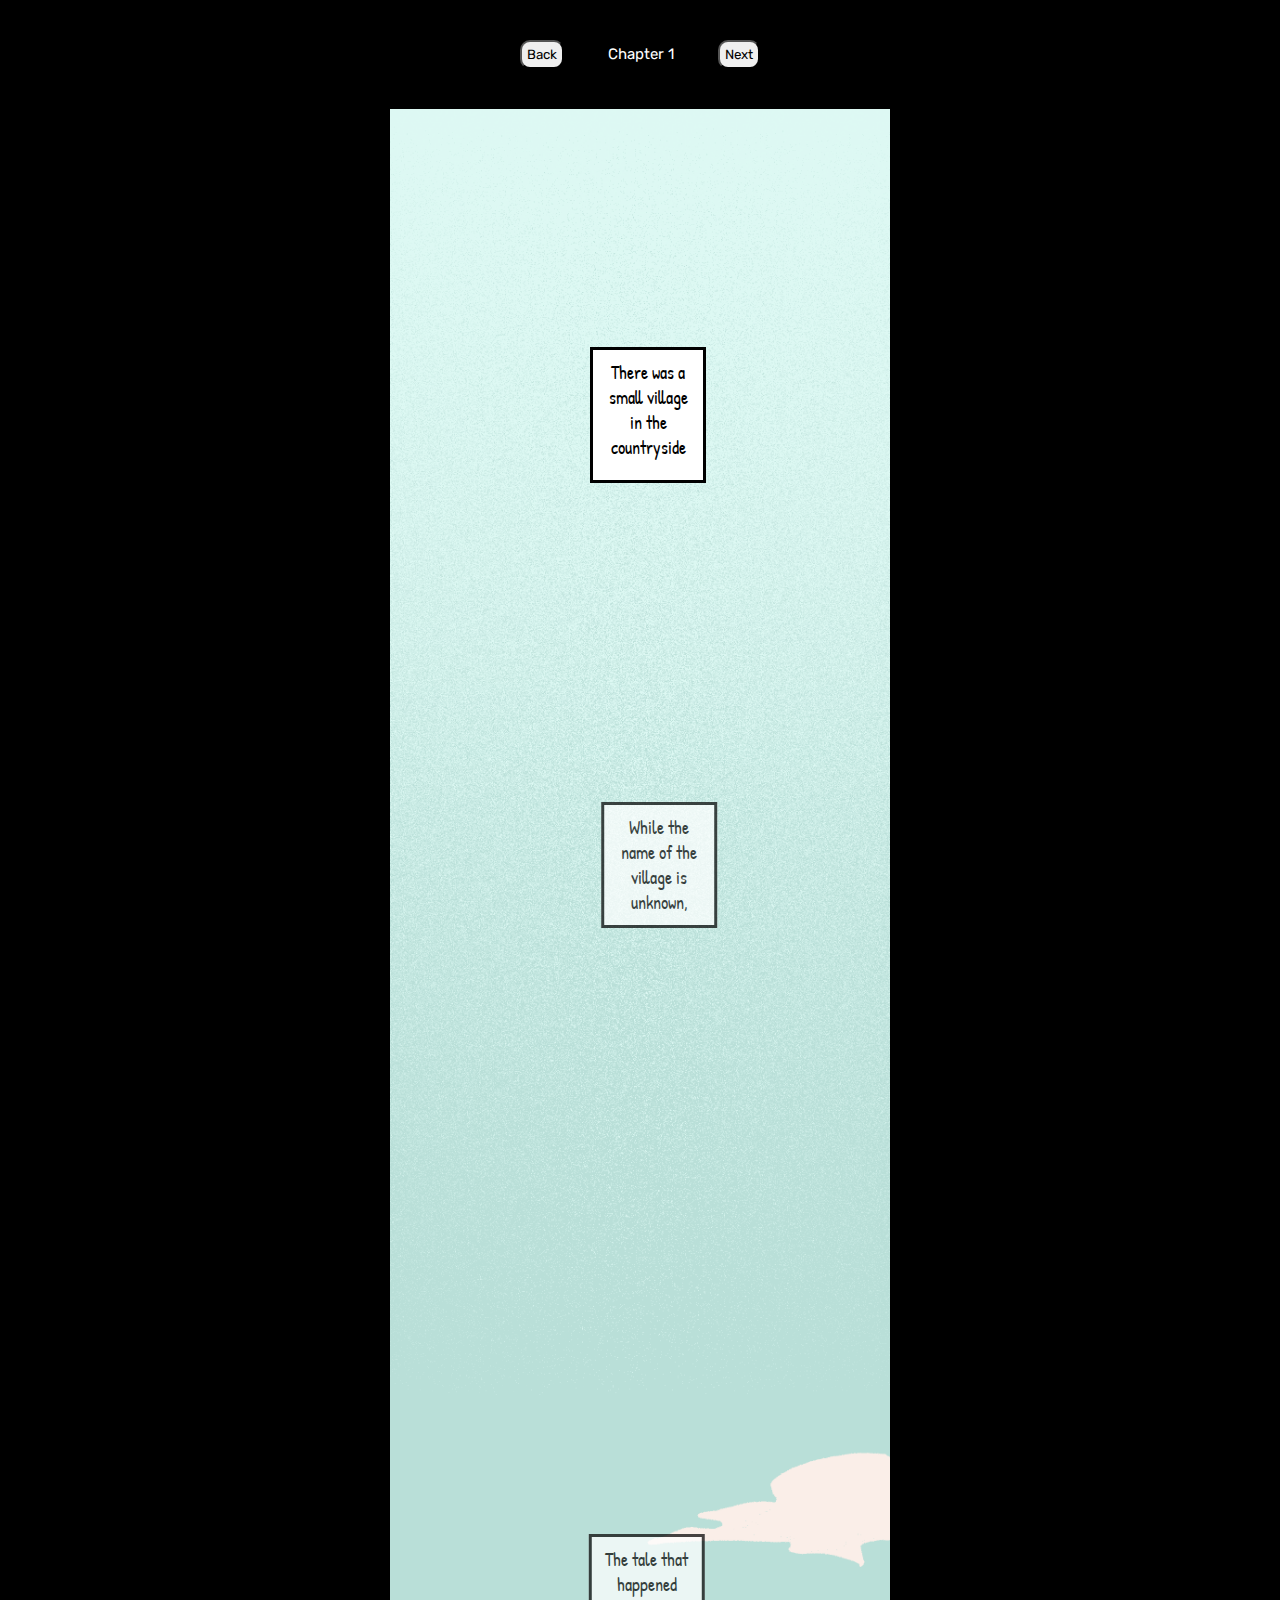
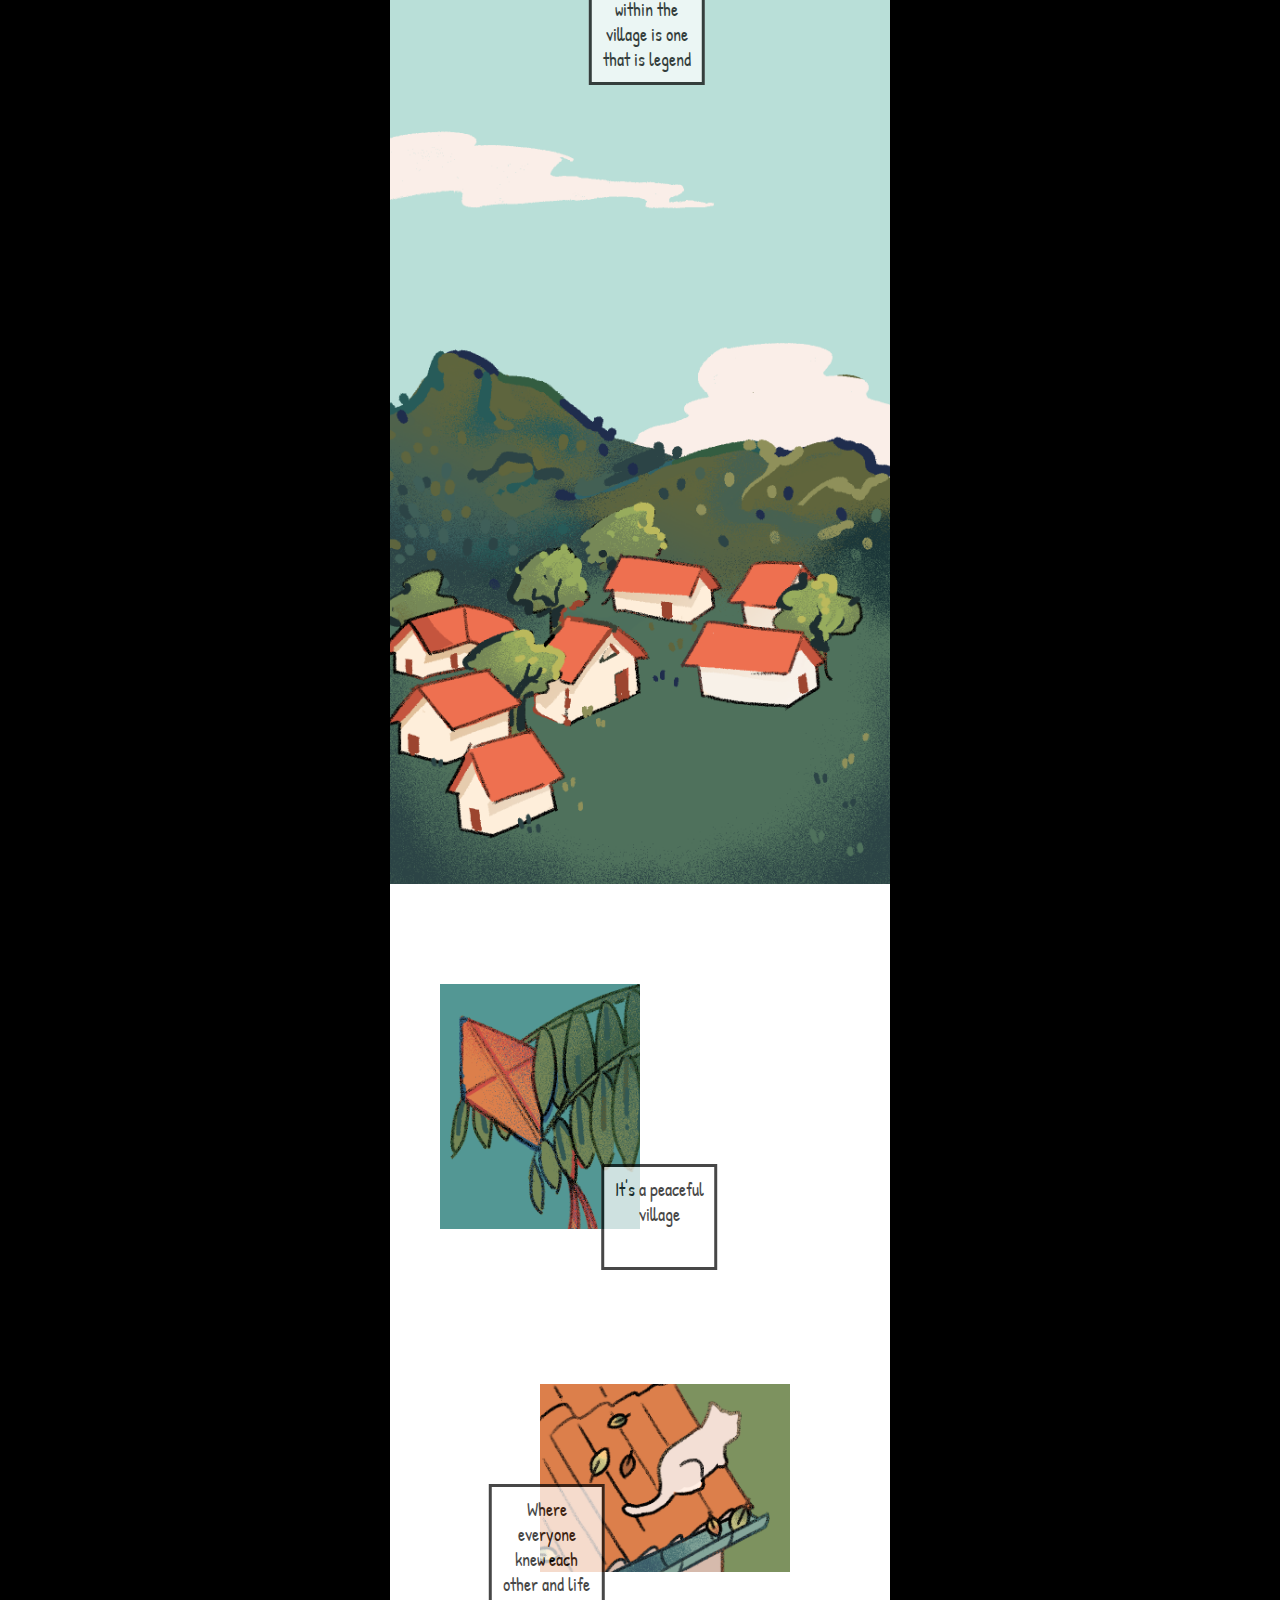
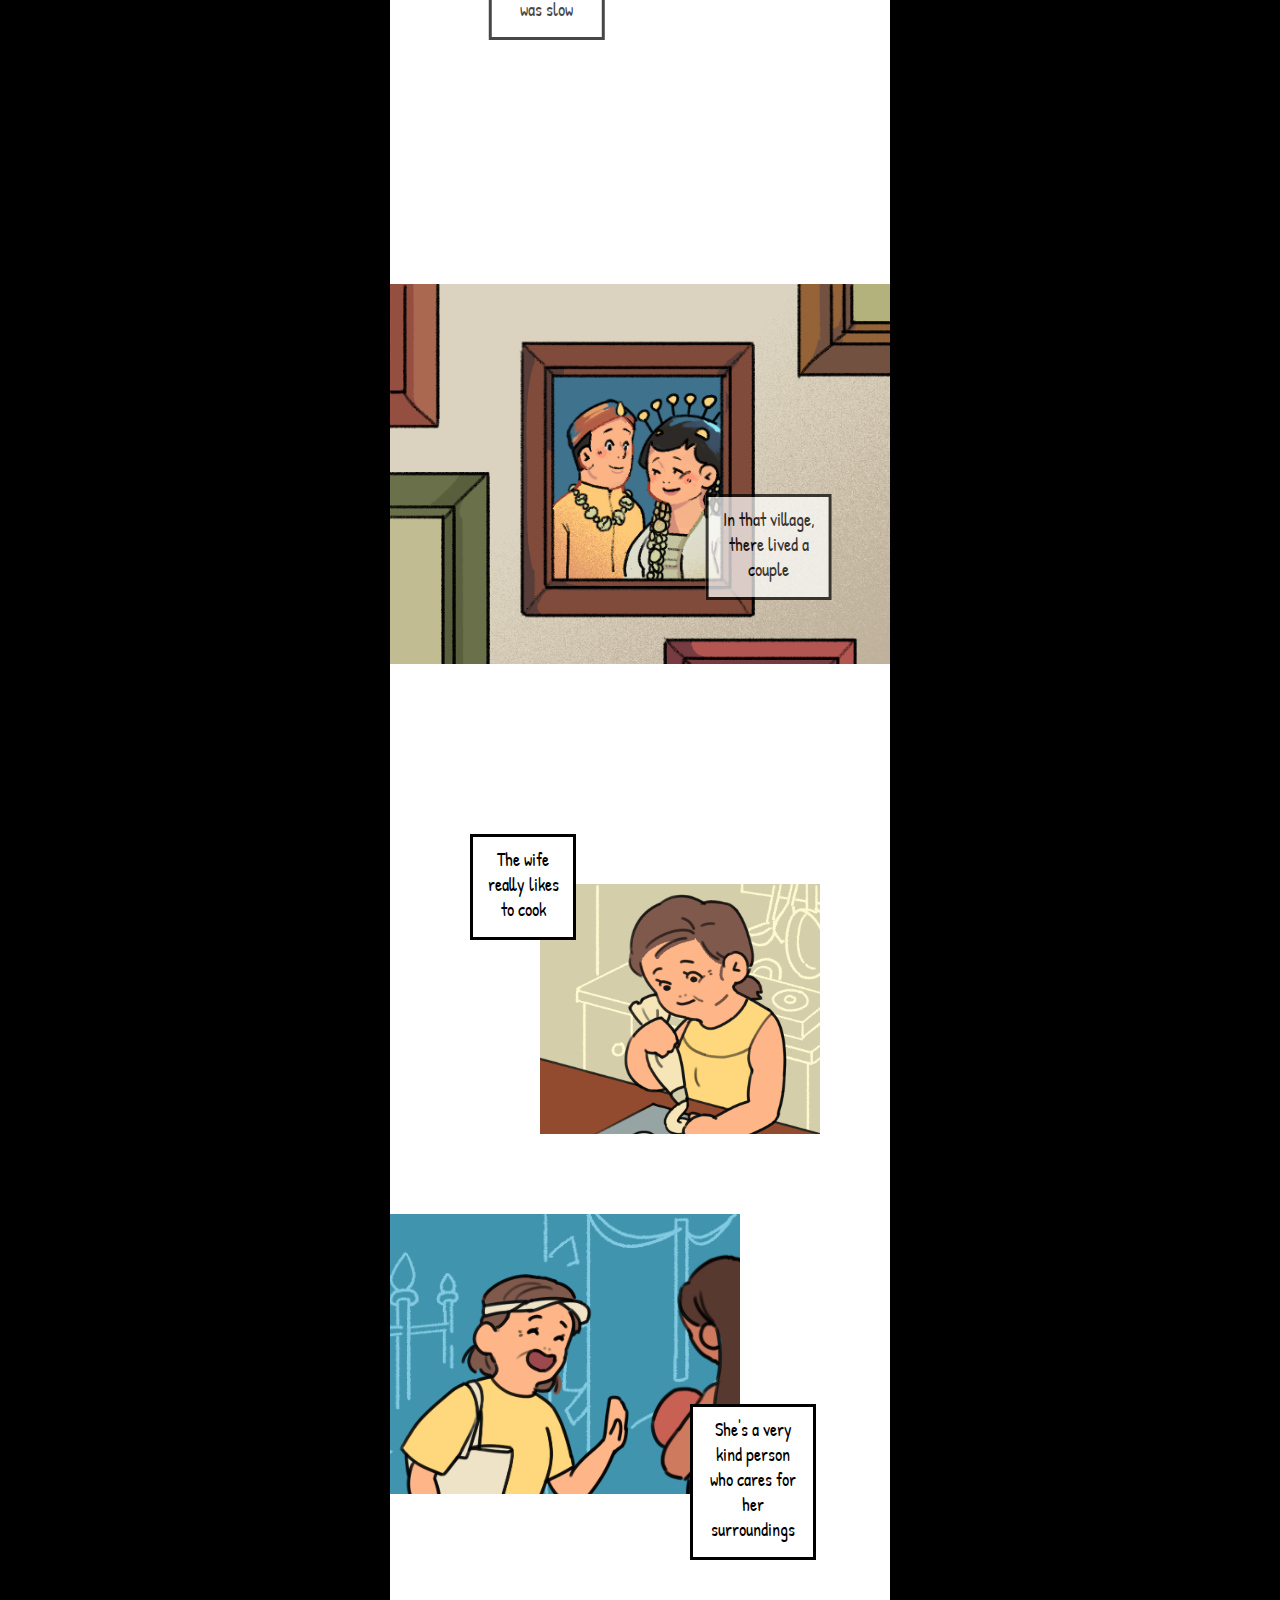
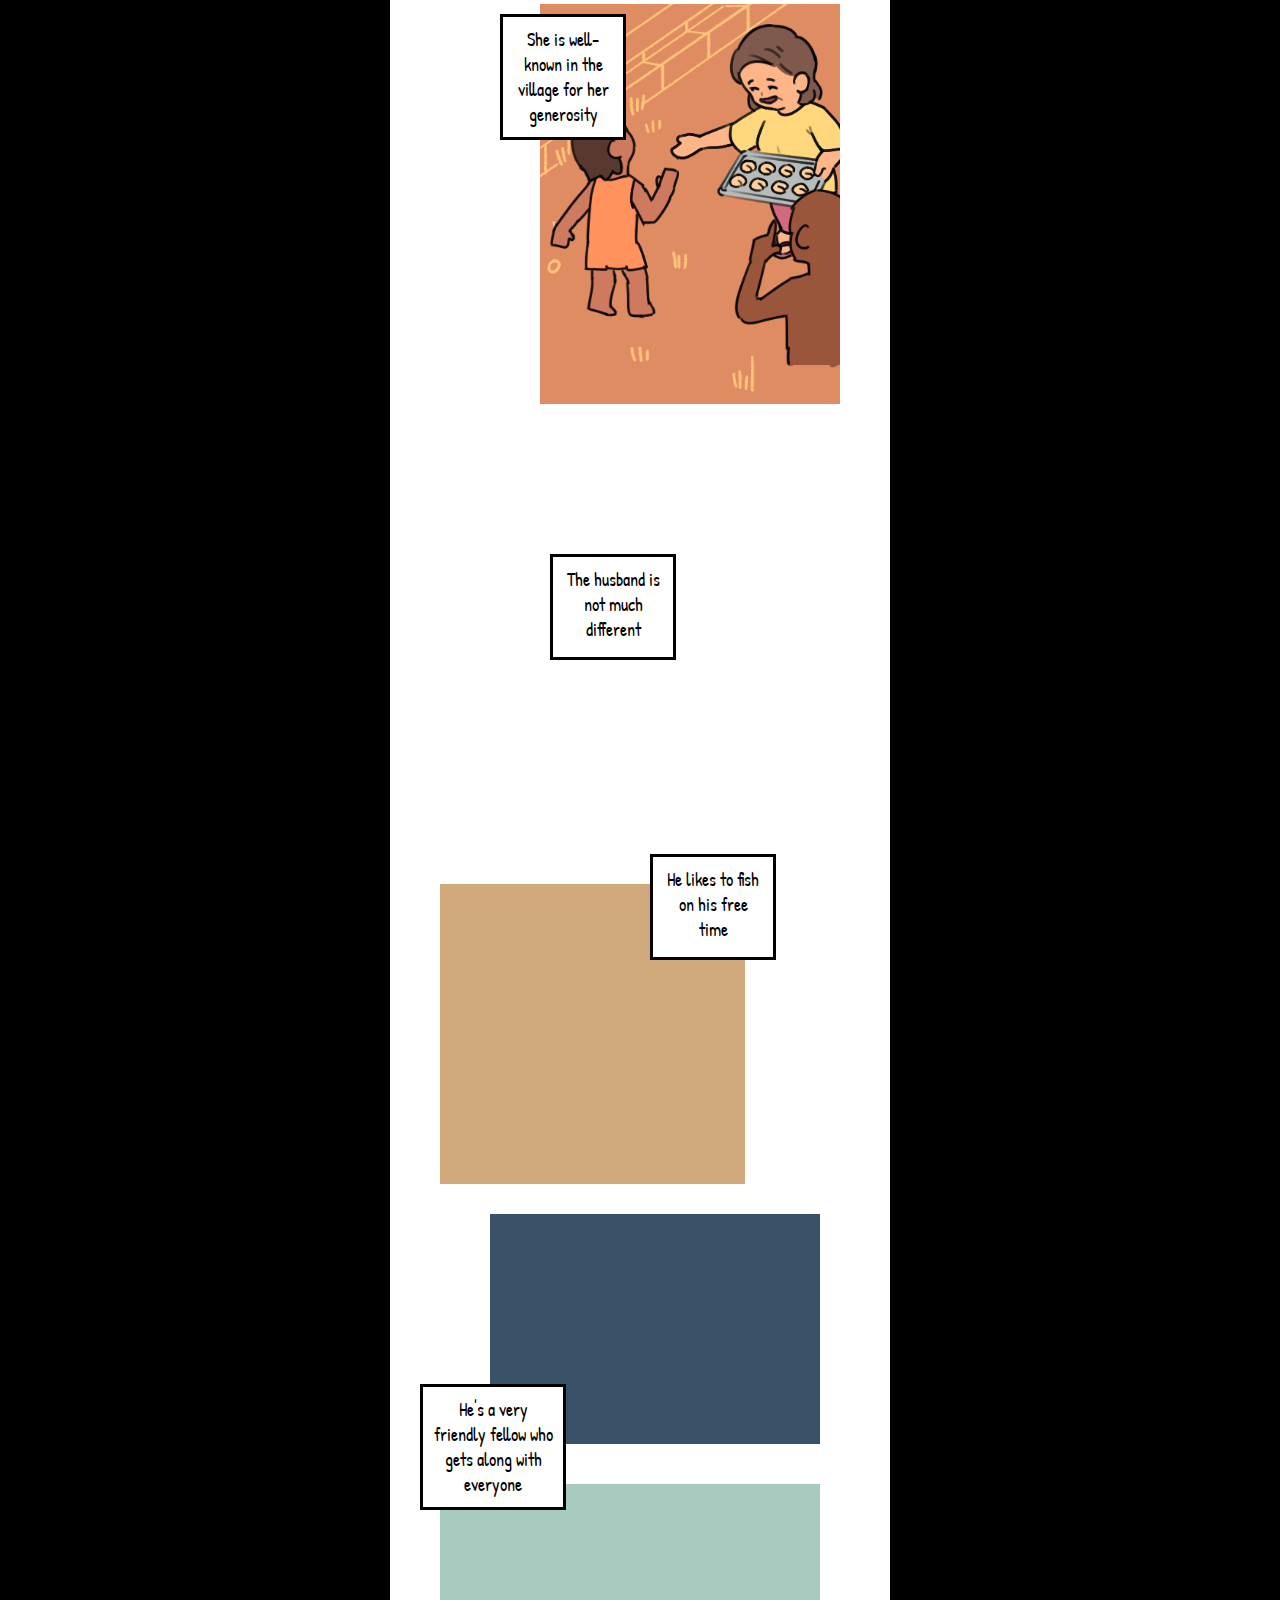
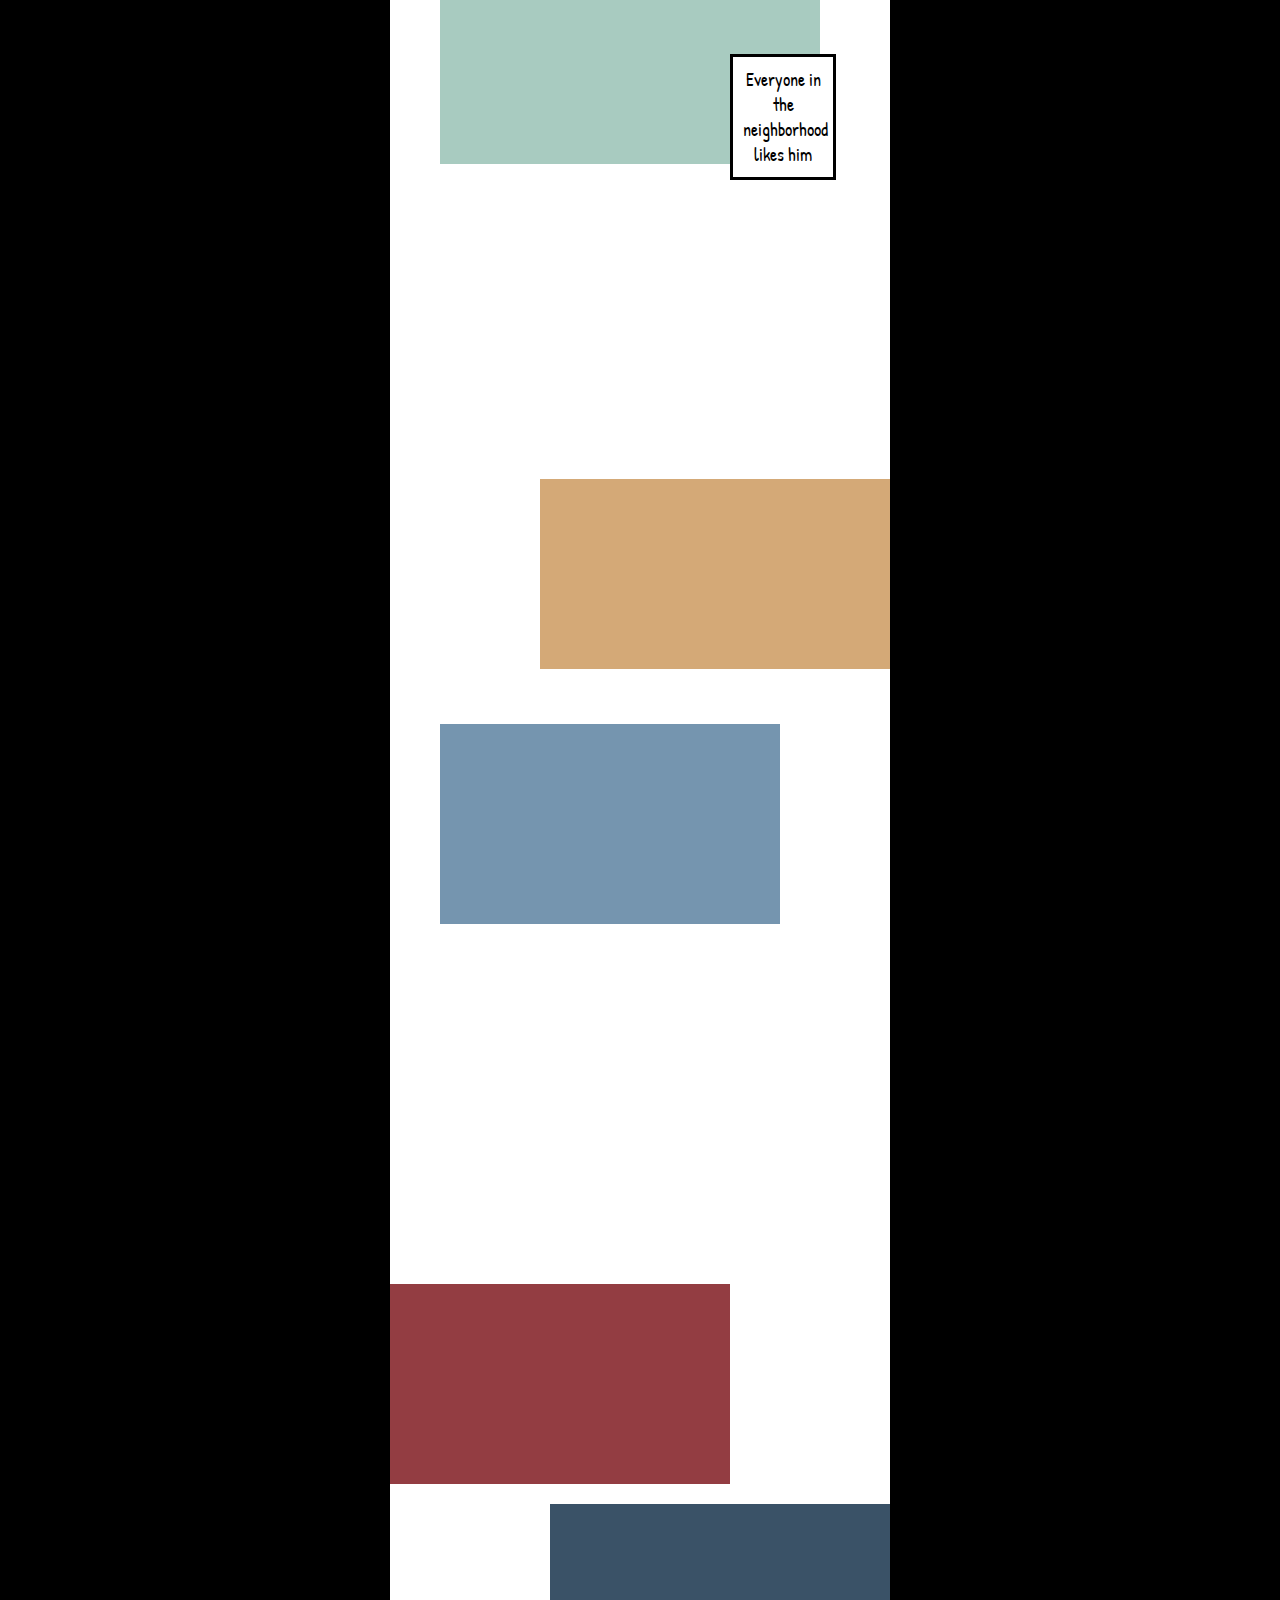
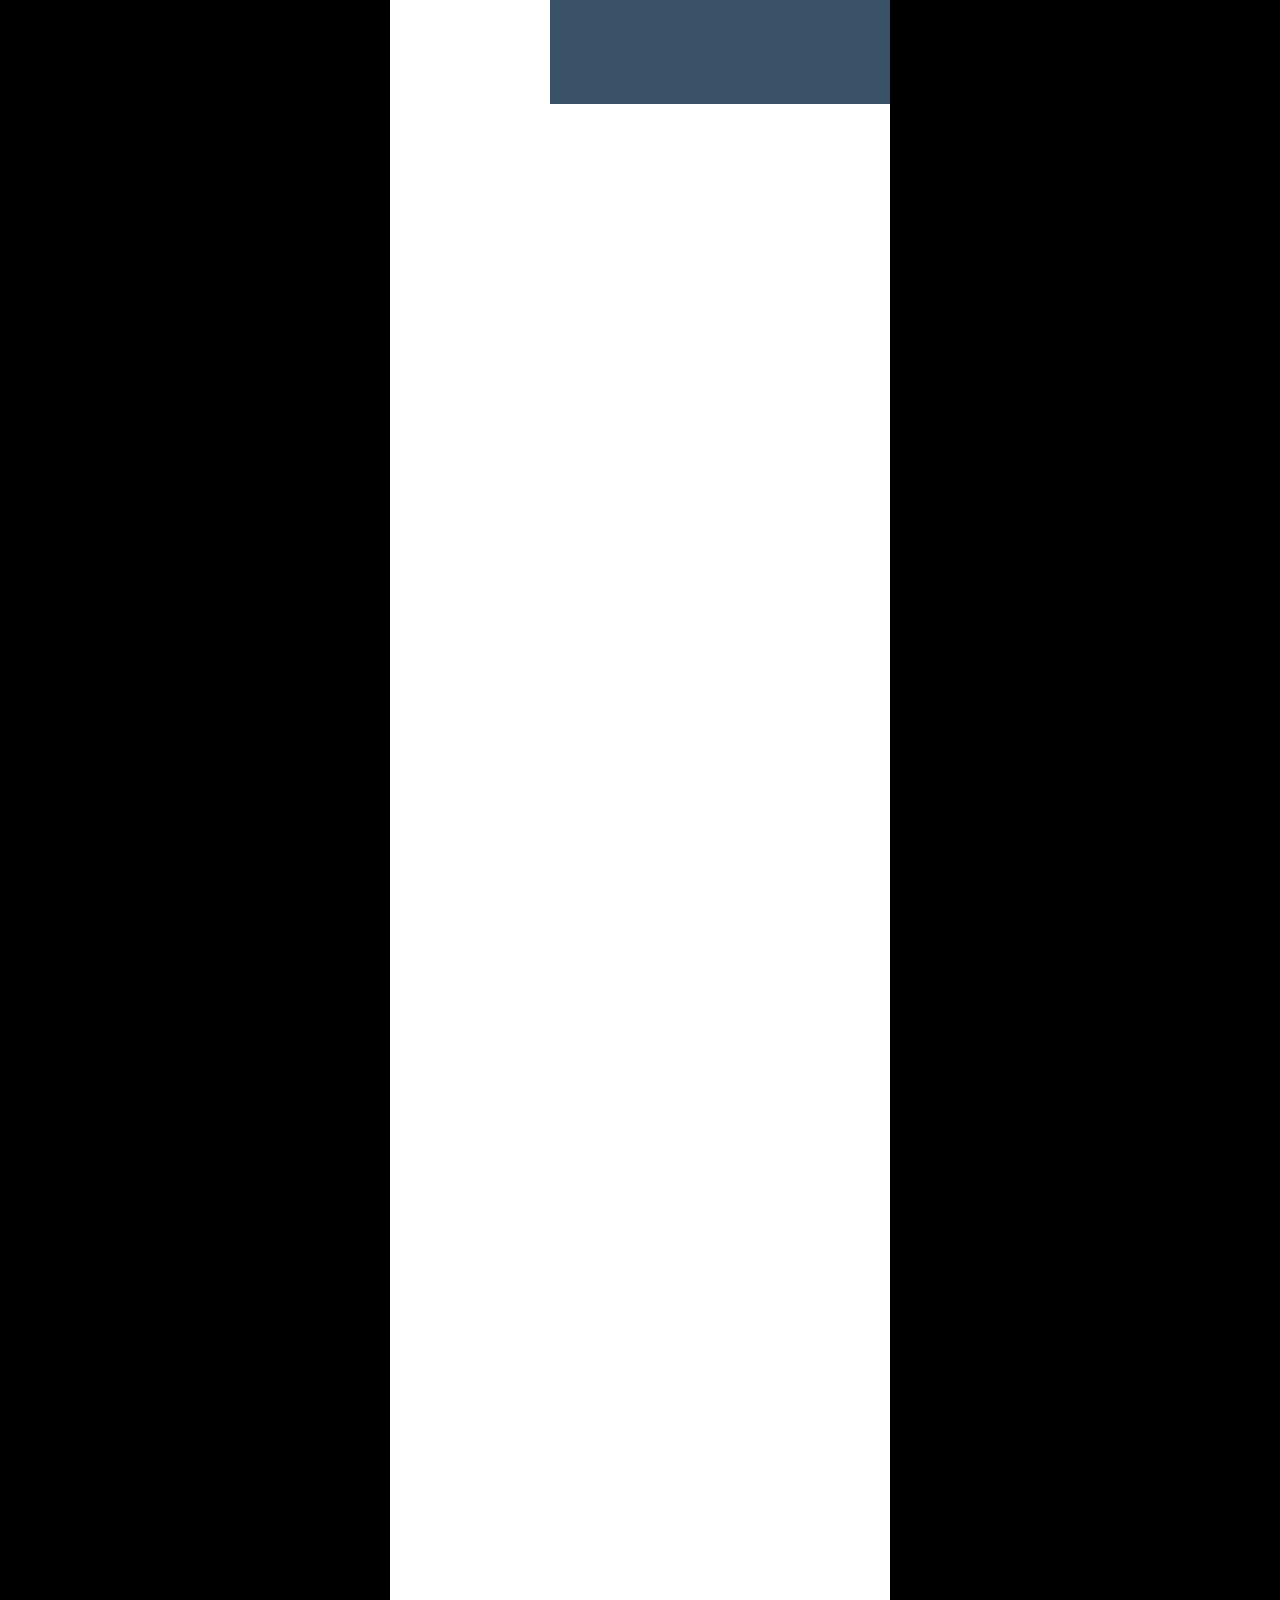
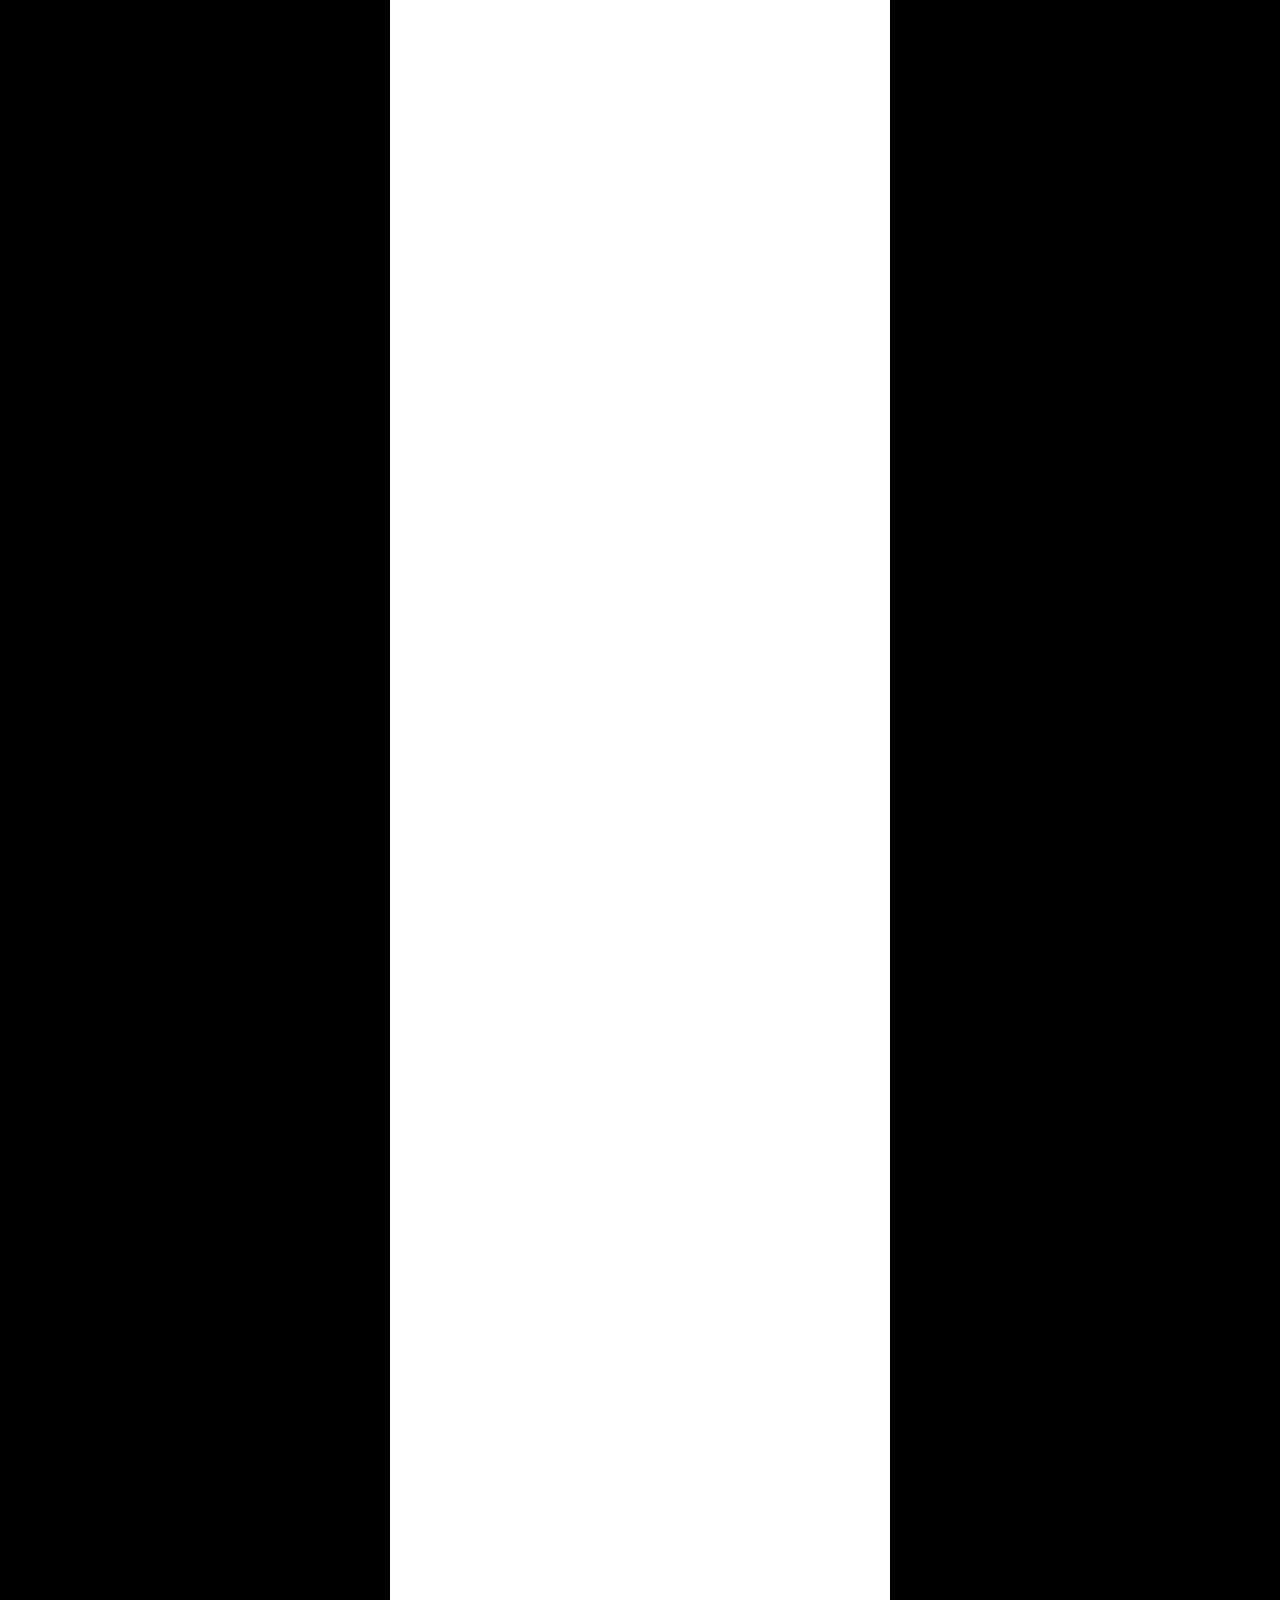
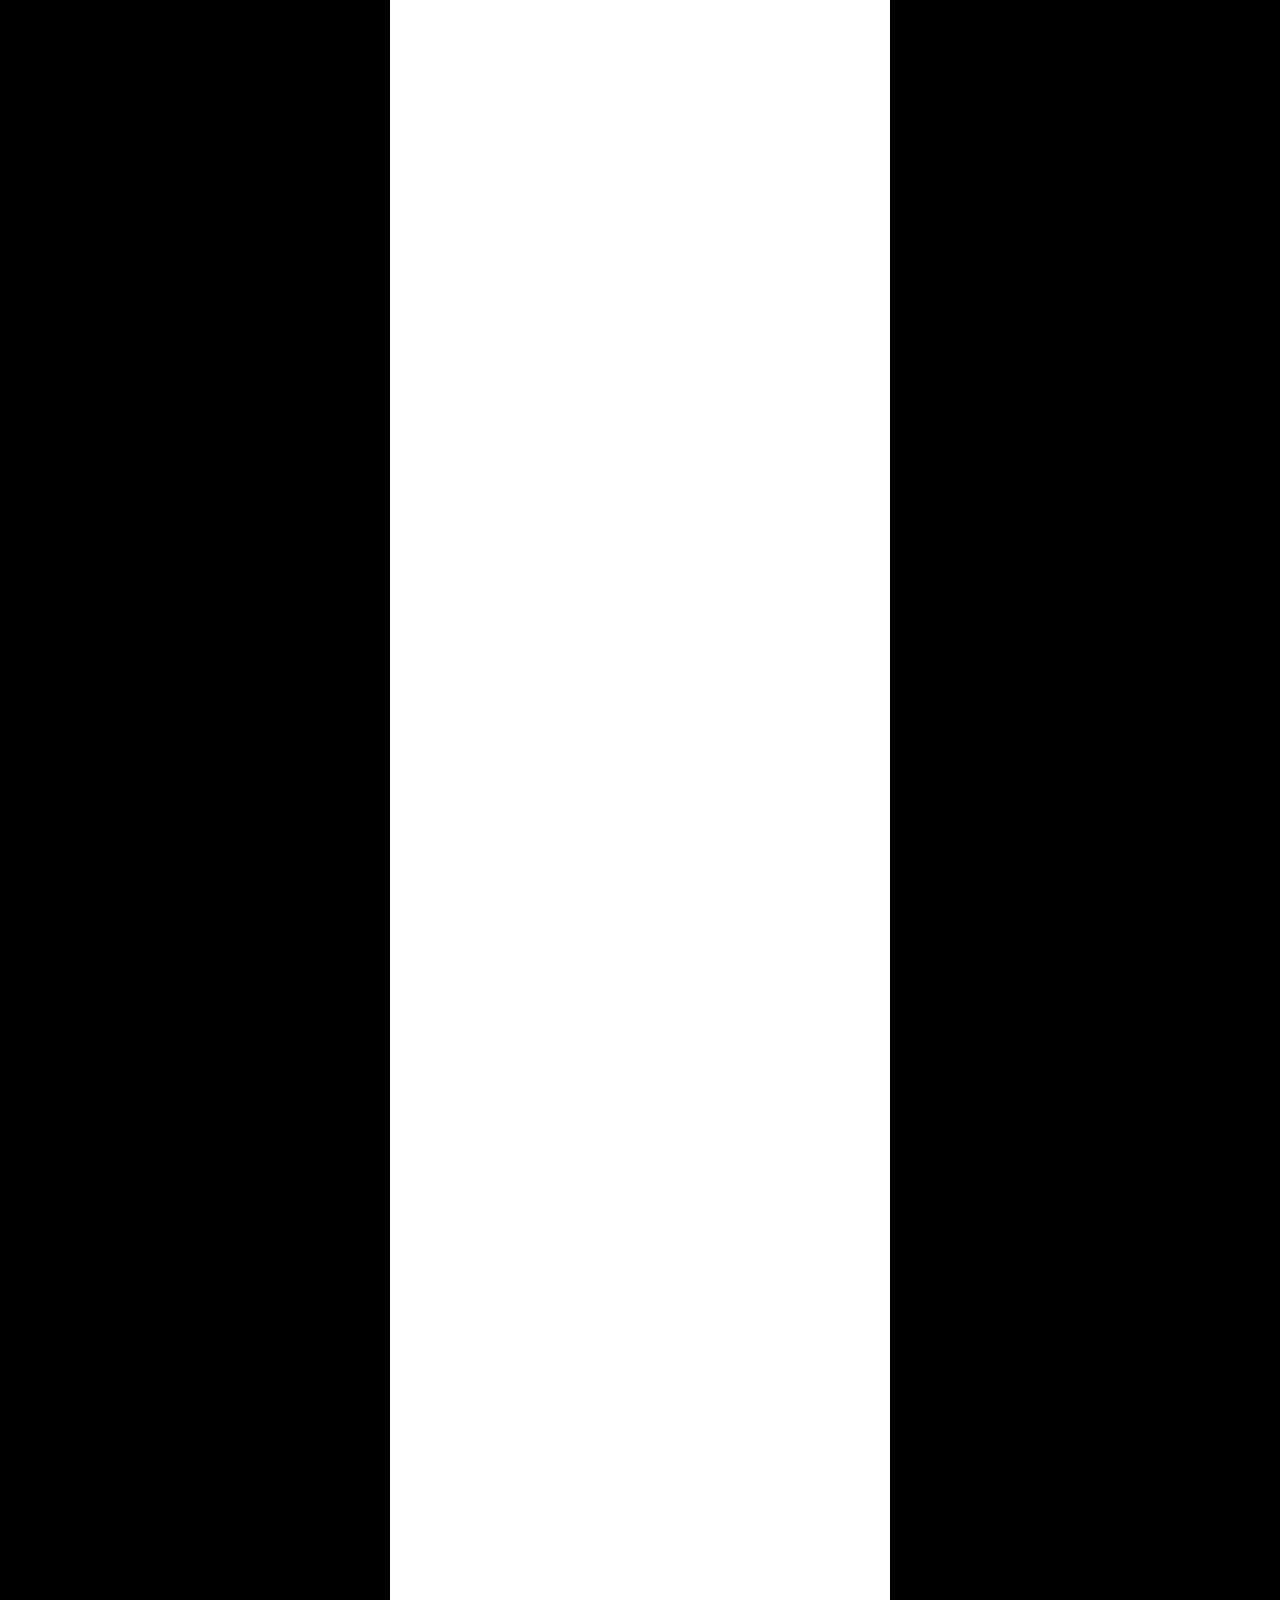
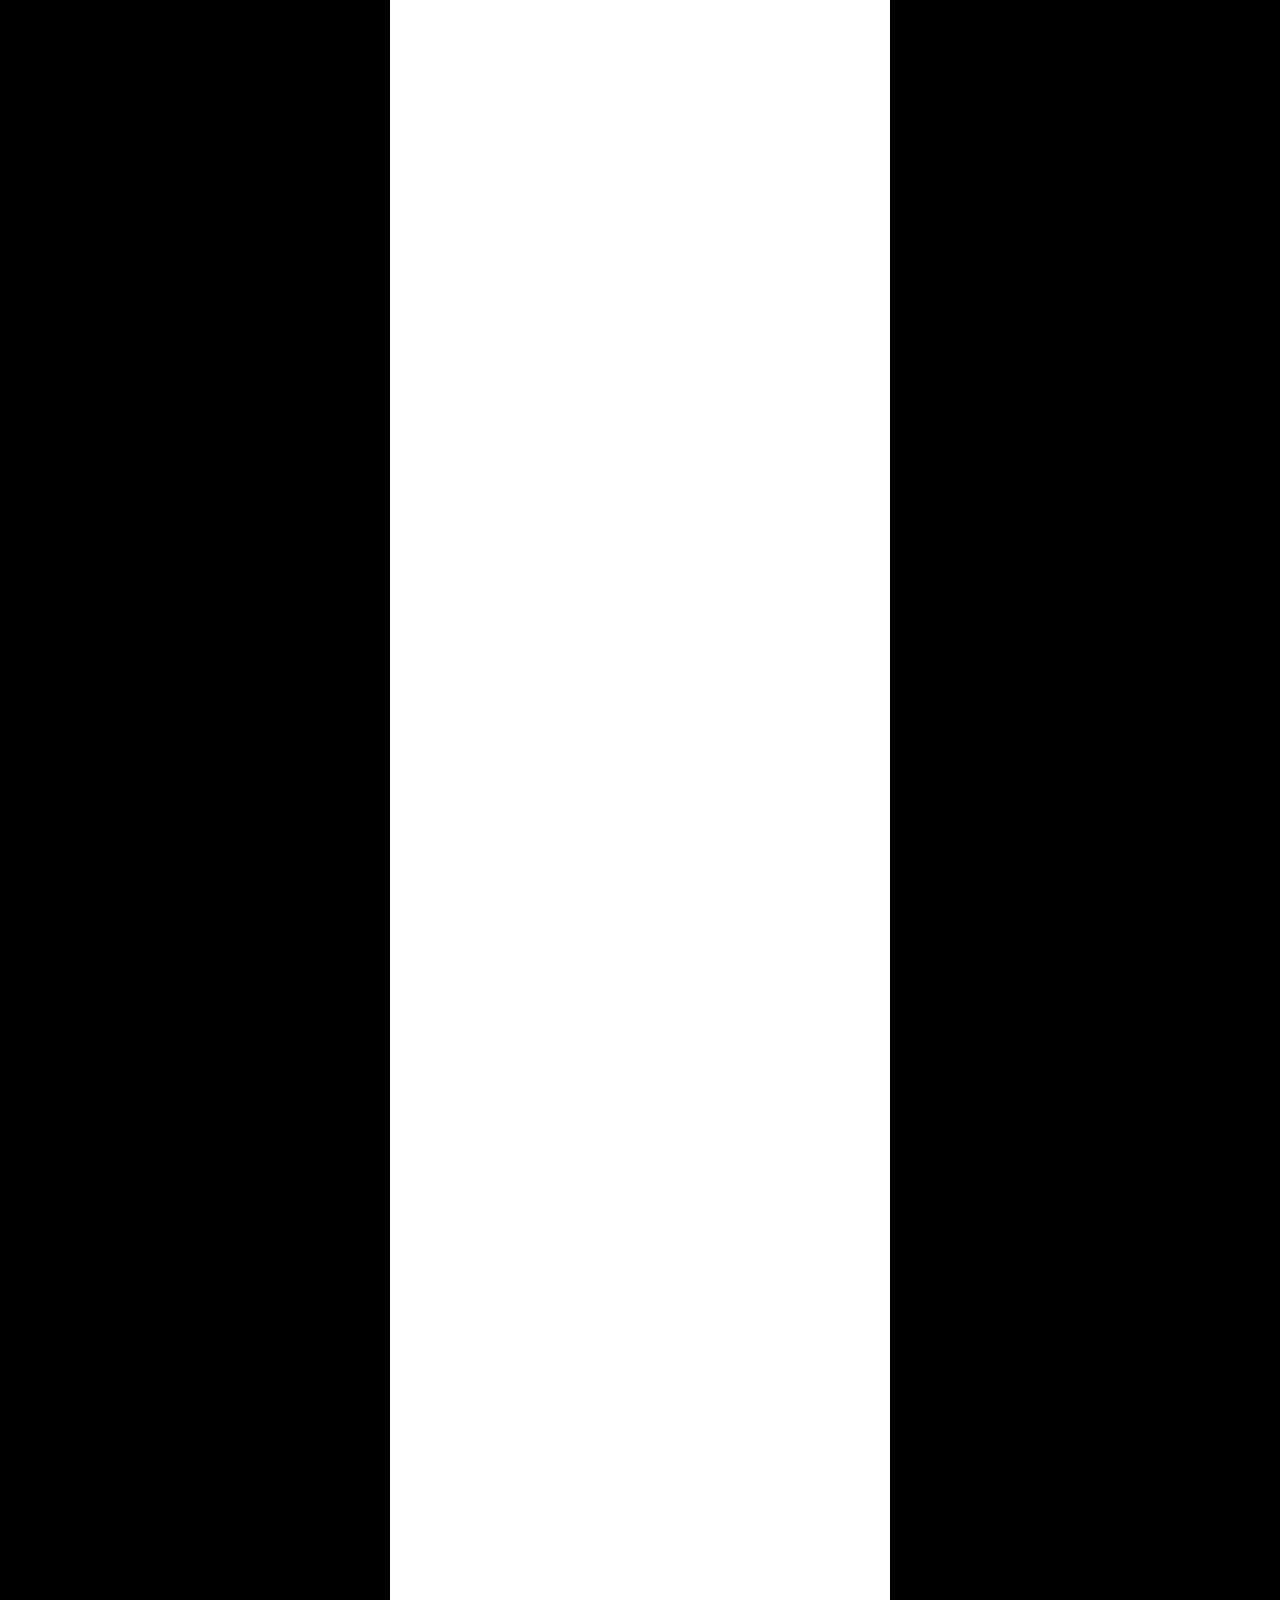
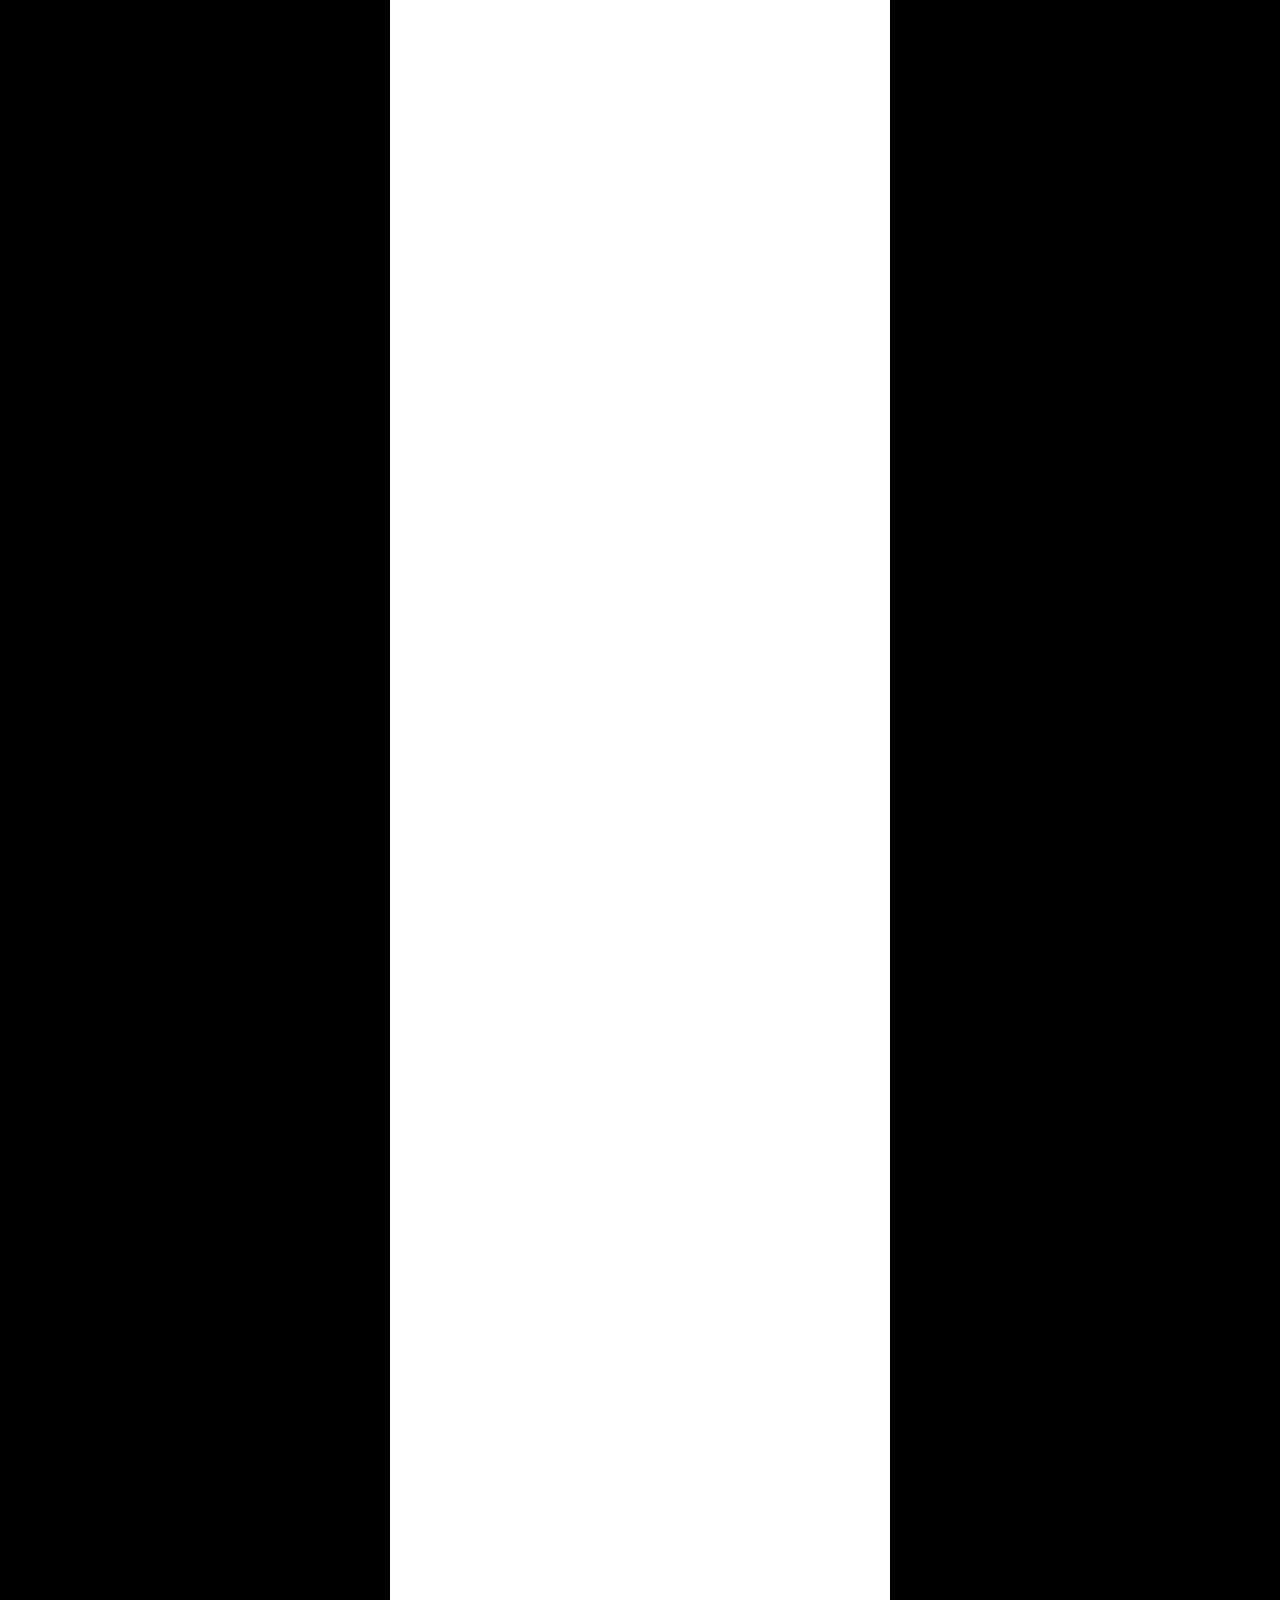
==== commit 64f48528: "Update main.html" ====
--- a/main.html
+++ b/main.html
@@ -16,7 +16,7 @@
     <div class="control1">
         
         <div class="nav">
-            <button onclick="window.location.href='home.html'">Back</i></button>
+            <button onclick="window.location.href='index.html'">Back</i></button>
             <a>Chapter 1</a>
             <button onclick="window.location.href='main2.html'">Next</button>
         </div>
@@ -550,4 +550,4 @@
         </script>
 
 </body>
-</html>+</html>
